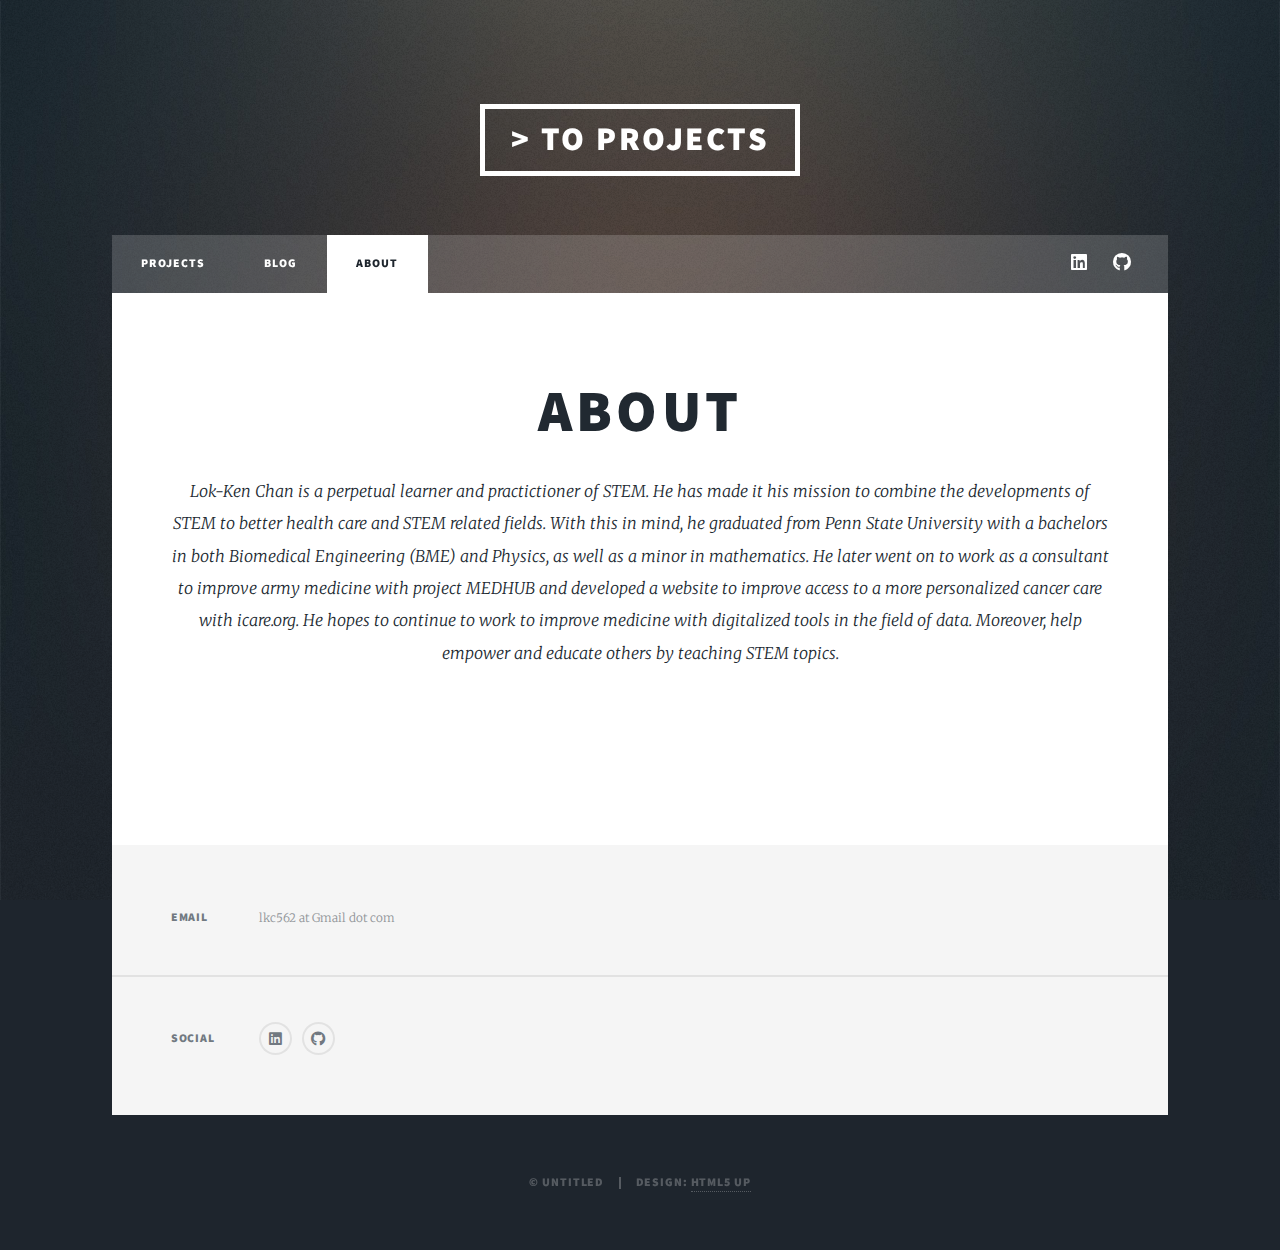
==== about.html @ 2f22c122 "grammar check" ====
<!DOCTYPE HTML>
<!--
	Massively by HTML5 UP
	html5up.net | @ajlkn
	Free for personal and commercial use under the CCA 3.0 license (html5up.net/license)
-->
<html>
	<head>
		<title>About</title>
		<meta charset="utf-8" />
		<meta name="viewport" content="width=device-width, initial-scale=1, user-scalable=no" />
		<link rel="stylesheet" href="assets/css/main.css" />
		<noscript><link rel="stylesheet" href="assets/css/noscript.css" /></noscript>
	</head>
	<body class="is-preload">

		<!-- Wrapper -->
			<div id="wrapper">

				<!-- Header -->
					<header id="header">
						<a href="index.html" class="logo"> > To Projects</a>
					</header>

				<!-- Nav -->
					<nav id="nav">
						<ul class="links">
							<li><a href="index.html">Projects</a></li>
							<li><a href="blog.html">Blog</a></li>
							<li class="active"><a href="about.html">About</a></li>
<!-- 							<li><a href="elements.html">Elements Reference</a></li>
 -->						</ul>
						<ul class="icons">
							<li><a href="https://www.linkedin.com/in/lok-ken-chan/" class="icon brands alt fa-linkedin"><span class="label">LinkedIn</span></a></li>
							<li><a href="https://github.com/lokkenchan" class="icon brands alt fa-github"><span class="label">GitHub</span></a></li>
						</ul>
					</nav>

				<!-- Main -->
					<div id="main">

						<!-- Post -->
							<section class="post">
								<header class="major">
									<h1>About</h1>
									<p>Lok-Ken Chan is a perpetual learner and practictioner of STEM. He has made it his mission to combine the developments of STEM
									to better health care and STEM related fields. With this in mind, he graduated from Penn State University with a bachelors in both Biomedical Engineering (BME) and Physics,
									as well as a minor in mathematics. He later went on to work as a consultant to improve army medicine with project MEDHUB and developed a website to improve 
									access to a more personalized cancer care with icare.org. He hopes to continue to work to improve medicine with digitalized tools in the field of data. 
									Moreover, help empower and educate others by teaching STEM topics.</p>
								</header>
								<div class="image main"><img src="" alt="" /></div>
							</section>
						
					</div>
					
				<!-- Footer -->
					<footer id="footer">
						<!-- <section>
							<form method="post" action="#">
								<div class="fields">
									<div class="field">
										<label for="name">Name</label>
										<input type="text" name="name" id="name" />
									</div>
									<div class="field">
										<label for="email">Email</label>
										<input type="text" name="email" id="email" />
									</div>
									<div class="field">
										<label for="message">Message</label>
										<textarea name="message" id="message" rows="3"></textarea>
									</div>
								</div>
								<ul class="actions">
									<li><input type="submit" value="Send Message" /></li>
								</ul>
							</form>
						</section> -->
						<section class="split contact">
							<section>
								<h3>Email</h3>
								<p>lkc562 at Gmail dot com</p>
							</section>
							<section>
								<h3>Social</h3>
								<ul class="icons alt">
									<li><a href="https://www.linkedin.com/in/lok-ken-chan/" class="icon brands alt fa-linkedin"><span class="label">LinkedIn</span></a></li>
									<li><a href="https://github.com/lokkenchan" class="icon brands alt fa-github"><span class="label">GitHub</span></a></li>
								</ul>
							</section>
						</section>
					</footer>

				<!-- Copyright -->
					<div id="copyright">
						<ul><li>&copy; Untitled</li><li>Design: <a href="https://html5up.net">HTML5 UP</a></li></ul>
					</div>

			</div>

		<!-- Scripts -->
			<script src="assets/js/jquery.min.js"></script>
			<script src="assets/js/jquery.scrollex.min.js"></script>
			<script src="assets/js/jquery.scrolly.min.js"></script>
			<script src="assets/js/browser.min.js"></script>
			<script src="assets/js/breakpoints.min.js"></script>
			<script src="assets/js/util.js"></script>
			<script src="assets/js/main.js"></script>

	</body>
</html>
---- assets/css/main.css ----
@import url(fontawesome-all.min.css);
@import url("https://fonts.googleapis.com/css?family=Merriweather:300,700,300italic,700italic|Source+Sans+Pro:900");

/*
	Massively by HTML5 UP
	html5up.net | @ajlkn
	Free for personal and commercial use under the CCA 3.0 license (html5up.net/license)
*/

html, body, div, span, applet, object,
iframe, h1, h2, h3, h4, h5, h6, p, blockquote,
pre, a, abbr, acronym, address, big, cite,
code, del, dfn, em, img, ins, kbd, q, s, samp,
small, strike, strong, sub, sup, tt, var, b,
u, i, center, dl, dt, dd, ol, ul, li, fieldset,
form, label, legend, table, caption, tbody,
tfoot, thead, tr, th, td, article, aside,
canvas, details, embed, figure, figcaption,
footer, header, hgroup, menu, nav, output, ruby,
section, summary, time, mark, audio, video {
	margin: 0;
	padding: 0;
	border: 0;
	font-size: 100%;
	font: inherit;
	vertical-align: baseline;}

article, aside, details, figcaption, figure,
footer, header, hgroup, menu, nav, section {
	display: block;}

body {
	line-height: 1;
}

ol, ul {
	list-style: none;
}

blockquote, q {
	quotes: none;
}

	blockquote:before, blockquote:after, q:before, q:after {
		content: '';
		content: none;
	}

table {
	border-collapse: collapse;
	border-spacing: 0;
}

body {
	-webkit-text-size-adjust: none;
}

mark {
	background-color: transparent;
	color: inherit;
}

input::-moz-focus-inner {
	border: 0;
	padding: 0;
}

input, select, textarea {
	-moz-appearance: none;
	-webkit-appearance: none;
	-ms-appearance: none;
	appearance: none;
}

/* Basic */

	@-ms-viewport {
		width: device-width;
	}

	body {
		-ms-overflow-style: scrollbar;
	}

	@media screen and (max-width: 480px) {

		html, body {
			min-width: 320px;
		}

	}

	html {
		box-sizing: border-box;
	}

	*, *:before, *:after {
		box-sizing: inherit;
	}

	body {
		background-color: #1e252d;
	}

		body.is-preload *, body.is-preload *:before, body.is-preload *:after {
			-moz-animation: none !important;
			-webkit-animation: none !important;
			-ms-animation: none !important;
			animation: none !important;
			-moz-transition: none !important;
			-webkit-transition: none !important;
			-ms-transition: none !important;
			transition: none !important;
		}

/* Type */

	html {
		font-size: 16pt;
	}

		@media screen and (max-width: 1680px) {

			html {
				font-size: 12pt;
			}

		}

		@media screen and (max-width: 1280px) {

			html {
				font-size: 11pt;
			}

		}

		@media screen and (max-width: 360px) {

			html {
				font-size: 10pt;
			}

		}

	body {
		color: #212931;
	}

	body, input, select, textarea {
		font-family: "Merriweather", Georgia, serif;
		font-weight: 300;
		font-size: 1rem;
		line-height: 2.375;
	}

	a {
		-moz-transition: color 0.2s ease-in-out, background-color 0.2s ease-in-out, border-color 0.2s ease-in-out, box-shadow 0.2s ease-in-out;
		-webkit-transition: color 0.2s ease-in-out, background-color 0.2s ease-in-out, border-color 0.2s ease-in-out, box-shadow 0.2s ease-in-out;
		-ms-transition: color 0.2s ease-in-out, background-color 0.2s ease-in-out, border-color 0.2s ease-in-out, box-shadow 0.2s ease-in-out;
		transition: color 0.2s ease-in-out, background-color 0.2s ease-in-out, border-color 0.2s ease-in-out, box-shadow 0.2s ease-in-out;
		border-bottom: dotted 1px;
		text-decoration: none;
	}

		a:hover {
			border-bottom-color: transparent;
		}

	strong, b {
		font-weight: 600;
	}

	em, i {
		font-style: italic;
	}

	p {
		text-align: justify;
		margin: 0 0 2rem 0;
	}

	h1, h2, h3, h4, h5, h6 {
		font-family: "Source Sans Pro", Helvetica, sans-serif;
		font-weight: 900;
		line-height: 1.5;
		letter-spacing: 0.075em;
		text-transform: uppercase;
		margin: 0 0 1rem 0;
	}

		h1 a, h2 a, h3 a, h4 a, h5 a, h6 a {
			border-bottom: 0;
			color: inherit;
			text-decoration: none;
		}

	h1 {
		font-size: 4rem;
		line-height: 1.1;
		margin: 0 0 2rem 0;
	}

	h2 {
		font-size: 1.75rem;
		line-height: 1.3;
		margin: 0 0 1.5rem 0;
	}

	h3 {
		font-size: 1.25rem;
		margin: 0 0 1.5rem 0;
	}

	h4 {
		font-size: 1rem;
	}

	h5 {
		font-size: 0.9rem;
	}

	h6 {
		font-size: 0.8rem;
	}

	sub {
		font-size: 0.8rem;
		position: relative;
		top: 0.5rem;
	}

	sup {
		font-size: 0.8rem;
		position: relative;
		top: -0.5rem;
	}

	blockquote {
		border-left: solid 4px;
		font-style: italic;
		margin: 0 0 2rem 0;
		padding: 0.5rem 0 0.5rem 2rem;
	}

	code {
		border: solid 2px;
		font-family: "Courier New", monospace;
		font-size: 0.9rem;
		margin: 0 0.25rem;
		padding: 0.25rem 0.65rem;
	}

	pre {
		-webkit-overflow-scrolling: touch;
		font-family: "Courier New", monospace;
		font-size: 0.9rem;
		margin: 0 0 2rem 0;
	}

		pre code {
			display: block;
			line-height: 1.75;
			padding: 1rem 1.5rem;
			overflow-x: auto;
		}

	hr {
		border: 0;
		border-bottom: solid 2px;
		margin: 3rem 0;
	}

		hr.major {
			margin: 5rem 0;
		}

	.align-left {
		text-align: left;
	}

	.align-center {
		text-align: center;
	}

	.align-right {
		text-align: right;
	}

	input, select, textarea {
		color: #212931;
	}

	a {
		color: #212931;
		border-bottom-color: rgba(33, 41, 49, 0.5);
	}

		a:hover {
			border-bottom-color: transparent;
			color: #18bfef !important;
		}

	strong, b {
		color: #212931;
	}

	h1, h2, h3, h4, h5, h6 {
		color: #212931;
	}

	blockquote {
		border-left-color: #eeeeee;
	}

	code {
		background: rgba(220, 220, 220, 0.25);
		border-color: #eeeeee;
	}

	hr {
		border-bottom-color: #eeeeee;
	}

/* Row */

	.row {
		display: flex;
		flex-wrap: wrap;
		box-sizing: border-box;
		align-items: stretch;
	}

		.row > * {
			box-sizing: border-box;
		}

		.row.gtr-uniform > * > :last-child {
			margin-bottom: 0;
		}

		.row.aln-left {
			justify-content: flex-start;
		}

		.row.aln-center {
			justify-content: center;
		}

		.row.aln-right {
			justify-content: flex-end;
		}

		.row.aln-top {
			align-items: flex-start;
		}

		.row.aln-middle {
			align-items: center;
		}

		.row.aln-bottom {
			align-items: flex-end;
		}

		.row > .imp {
			order: -1;
		}

		.row > .col-1 {
			width: 8.33333%;
		}

		.row > .off-1 {
			margin-left: 8.33333%;
		}

		.row > .col-2 {
			width: 16.66667%;
		}

		.row > .off-2 {
			margin-left: 16.66667%;
		}

		.row > .col-3 {
			width: 25%;
		}

		.row > .off-3 {
			margin-left: 25%;
		}

		.row > .col-4 {
			width: 33.33333%;
		}

		.row > .off-4 {
			margin-left: 33.33333%;
		}

		.row > .col-5 {
			width: 41.66667%;
		}

		.row > .off-5 {
			margin-left: 41.66667%;
		}

		.row > .col-6 {
			width: 50%;
		}

		.row > .off-6 {
			margin-left: 50%;
		}

		.row > .col-7 {
			width: 58.33333%;
		}

		.row > .off-7 {
			margin-left: 58.33333%;
		}

		.row > .col-8 {
			width: 66.66667%;
		}

		.row > .off-8 {
			margin-left: 66.66667%;
		}

		.row > .col-9 {
			width: 75%;
		}

		.row > .off-9 {
			margin-left: 75%;
		}

		.row > .col-10 {
			width: 83.33333%;
		}

		.row > .off-10 {
			margin-left: 83.33333%;
		}

		.row > .col-11 {
			width: 91.66667%;
		}

		.row > .off-11 {
			margin-left: 91.66667%;
		}

		.row > .col-12 {
			width: 100%;
		}

		.row > .off-12 {
			margin-left: 100%;
		}

		.row.gtr-0 {
			margin-top: 0;
			margin-left: 0rem;
		}

			.row.gtr-0 > * {
				padding: 0 0 0 0rem;
			}

			.row.gtr-0.gtr-uniform {
				margin-top: 0rem;
			}

				.row.gtr-0.gtr-uniform > * {
					padding-top: 0rem;
				}

		.row.gtr-25 {
			margin-top: 0;
			margin-left: -0.375rem;
		}

			.row.gtr-25 > * {
				padding: 0 0 0 0.375rem;
			}

			.row.gtr-25.gtr-uniform {
				margin-top: -0.375rem;
			}

				.row.gtr-25.gtr-uniform > * {
					padding-top: 0.375rem;
				}

		.row.gtr-50 {
			margin-top: 0;
			margin-left: -0.75rem;
		}

			.row.gtr-50 > * {
				padding: 0 0 0 0.75rem;
			}

			.row.gtr-50.gtr-uniform {
				margin-top: -0.75rem;
			}

				.row.gtr-50.gtr-uniform > * {
					padding-top: 0.75rem;
				}

		.row {
			margin-top: 0;
			margin-left: -1.5rem;
		}

			.row > * {
				padding: 0 0 0 1.5rem;
			}

			.row.gtr-uniform {
				margin-top: -1.5rem;
			}

				.row.gtr-uniform > * {
					padding-top: 1.5rem;
				}

		.row.gtr-150 {
			margin-top: 0;
			margin-left: -2.25rem;
		}

			.row.gtr-150 > * {
				padding: 0 0 0 2.25rem;
			}

			.row.gtr-150.gtr-uniform {
				margin-top: -2.25rem;
			}

				.row.gtr-150.gtr-uniform > * {
					padding-top: 2.25rem;
				}

		.row.gtr-200 {
			margin-top: 0;
			margin-left: -3rem;
		}

			.row.gtr-200 > * {
				padding: 0 0 0 3rem;
			}

			.row.gtr-200.gtr-uniform {
				margin-top: -3rem;
			}

				.row.gtr-200.gtr-uniform > * {
					padding-top: 3rem;
				}

		@media screen and (max-width: 1680px) {

			.row {
				display: flex;
				flex-wrap: wrap;
				box-sizing: border-box;
				align-items: stretch;
			}

				.row > * {
					box-sizing: border-box;
				}

				.row.gtr-uniform > * > :last-child {
					margin-bottom: 0;
				}

				.row.aln-left {
					justify-content: flex-start;
				}

				.row.aln-center {
					justify-content: center;
				}

				.row.aln-right {
					justify-content: flex-end;
				}

				.row.aln-top {
					align-items: flex-start;
				}

				.row.aln-middle {
					align-items: center;
				}

				.row.aln-bottom {
					align-items: flex-end;
				}

				.row > .imp-xlarge {
					order: -1;
				}

				.row > .col-1-xlarge {
					width: 8.33333%;
				}

				.row > .off-1-xlarge {
					margin-left: 8.33333%;
				}

				.row > .col-2-xlarge {
					width: 16.66667%;
				}

				.row > .off-2-xlarge {
					margin-left: 16.66667%;
				}

				.row > .col-3-xlarge {
					width: 25%;
				}

				.row > .off-3-xlarge {
					margin-left: 25%;
				}

				.row > .col-4-xlarge {
					width: 33.33333%;
				}

				.row > .off-4-xlarge {
					margin-left: 33.33333%;
				}

				.row > .col-5-xlarge {
					width: 41.66667%;
				}

				.row > .off-5-xlarge {
					margin-left: 41.66667%;
				}

				.row > .col-6-xlarge {
					width: 50%;
				}

				.row > .off-6-xlarge {
					margin-left: 50%;
				}

				.row > .col-7-xlarge {
					width: 58.33333%;
				}

				.row > .off-7-xlarge {
					margin-left: 58.33333%;
				}

				.row > .col-8-xlarge {
					width: 66.66667%;
				}

				.row > .off-8-xlarge {
					margin-left: 66.66667%;
				}

				.row > .col-9-xlarge {
					width: 75%;
				}

				.row > .off-9-xlarge {
					margin-left: 75%;
				}

				.row > .col-10-xlarge {
					width: 83.33333%;
				}

				.row > .off-10-xlarge {
					margin-left: 83.33333%;
				}

				.row > .col-11-xlarge {
					width: 91.66667%;
				}

				.row > .off-11-xlarge {
					margin-left: 91.66667%;
				}

				.row > .col-12-xlarge {
					width: 100%;
				}

				.row > .off-12-xlarge {
					margin-left: 100%;
				}

				.row.gtr-0 {
					margin-top: 0;
					margin-left: 0rem;
				}

					.row.gtr-0 > * {
						padding: 0 0 0 0rem;
					}

					.row.gtr-0.gtr-uniform {
						margin-top: 0rem;
					}

						.row.gtr-0.gtr-uniform > * {
							padding-top: 0rem;
						}

				.row.gtr-25 {
					margin-top: 0;
					margin-left: -0.375rem;
				}

					.row.gtr-25 > * {
						padding: 0 0 0 0.375rem;
					}

					.row.gtr-25.gtr-uniform {
						margin-top: -0.375rem;
					}

						.row.gtr-25.gtr-uniform > * {
							padding-top: 0.375rem;
						}

				.row.gtr-50 {
					margin-top: 0;
					margin-left: -0.75rem;
				}

					.row.gtr-50 > * {
						padding: 0 0 0 0.75rem;
					}

					.row.gtr-50.gtr-uniform {
						margin-top: -0.75rem;
					}

						.row.gtr-50.gtr-uniform > * {
							padding-top: 0.75rem;
						}

				.row {
					margin-top: 0;
					margin-left: -1.5rem;
				}

					.row > * {
						padding: 0 0 0 1.5rem;
					}

					.row.gtr-uniform {
						margin-top: -1.5rem;
					}

						.row.gtr-uniform > * {
							padding-top: 1.5rem;
						}

				.row.gtr-150 {
					margin-top: 0;
					margin-left: -2.25rem;
				}

					.row.gtr-150 > * {
						padding: 0 0 0 2.25rem;
					}

					.row.gtr-150.gtr-uniform {
						margin-top: -2.25rem;
					}

						.row.gtr-150.gtr-uniform > * {
							padding-top: 2.25rem;
						}

				.row.gtr-200 {
					margin-top: 0;
					margin-left: -3rem;
				}

					.row.gtr-200 > * {
						padding: 0 0 0 3rem;
					}

					.row.gtr-200.gtr-uniform {
						margin-top: -3rem;
					}

						.row.gtr-200.gtr-uniform > * {
							padding-top: 3rem;
						}

		}

		@media screen and (max-width: 1280px) {

			.row {
				display: flex;
				flex-wrap: wrap;
				box-sizing: border-box;
				align-items: stretch;
			}

				.row > * {
					box-sizing: border-box;
				}

				.row.gtr-uniform > * > :last-child {
					margin-bottom: 0;
				}

				.row.aln-left {
					justify-content: flex-start;
				}

				.row.aln-center {
					justify-content: center;
				}

				.row.aln-right {
					justify-content: flex-end;
				}

				.row.aln-top {
					align-items: flex-start;
				}

				.row.aln-middle {
					align-items: center;
				}

				.row.aln-bottom {
					align-items: flex-end;
				}

				.row > .imp-large {
					order: -1;
				}

				.row > .col-1-large {
					width: 8.33333%;
				}

				.row > .off-1-large {
					margin-left: 8.33333%;
				}

				.row > .col-2-large {
					width: 16.66667%;
				}

				.row > .off-2-large {
					margin-left: 16.66667%;
				}

				.row > .col-3-large {
					width: 25%;
				}

				.row > .off-3-large {
					margin-left: 25%;
				}

				.row > .col-4-large {
					width: 33.33333%;
				}

				.row > .off-4-large {
					margin-left: 33.33333%;
				}

				.row > .col-5-large {
					width: 41.66667%;
				}

				.row > .off-5-large {
					margin-left: 41.66667%;
				}

				.row > .col-6-large {
					width: 50%;
				}

				.row > .off-6-large {
					margin-left: 50%;
				}

				.row > .col-7-large {
					width: 58.33333%;
				}

				.row > .off-7-large {
					margin-left: 58.33333%;
				}

				.row > .col-8-large {
					width: 66.66667%;
				}

				.row > .off-8-large {
					margin-left: 66.66667%;
				}

				.row > .col-9-large {
					width: 75%;
				}

				.row > .off-9-large {
					margin-left: 75%;
				}

				.row > .col-10-large {
					width: 83.33333%;
				}

				.row > .off-10-large {
					margin-left: 83.33333%;
				}

				.row > .col-11-large {
					width: 91.66667%;
				}

				.row > .off-11-large {
					margin-left: 91.66667%;
				}

				.row > .col-12-large {
					width: 100%;
				}

				.row > .off-12-large {
					margin-left: 100%;
				}

				.row.gtr-0 {
					margin-top: 0;
					margin-left: 0rem;
				}

					.row.gtr-0 > * {
						padding: 0 0 0 0rem;
					}

					.row.gtr-0.gtr-uniform {
						margin-top: 0rem;
					}

						.row.gtr-0.gtr-uniform > * {
							padding-top: 0rem;
						}

				.row.gtr-25 {
					margin-top: 0;
					margin-left: -0.375rem;
				}

					.row.gtr-25 > * {
						padding: 0 0 0 0.375rem;
					}

					.row.gtr-25.gtr-uniform {
						margin-top: -0.375rem;
					}

						.row.gtr-25.gtr-uniform > * {
							padding-top: 0.375rem;
						}

				.row.gtr-50 {
					margin-top: 0;
					margin-left: -0.75rem;
				}

					.row.gtr-50 > * {
						padding: 0 0 0 0.75rem;
					}

					.row.gtr-50.gtr-uniform {
						margin-top: -0.75rem;
					}

						.row.gtr-50.gtr-uniform > * {
							padding-top: 0.75rem;
						}

				.row {
					margin-top: 0;
					margin-left: -1.5rem;
				}

					.row > * {
						padding: 0 0 0 1.5rem;
					}

					.row.gtr-uniform {
						margin-top: -1.5rem;
					}

						.row.gtr-uniform > * {
							padding-top: 1.5rem;
						}

				.row.gtr-150 {
					margin-top: 0;
					margin-left: -2.25rem;
				}

					.row.gtr-150 > * {
						padding: 0 0 0 2.25rem;
					}

					.row.gtr-150.gtr-uniform {
						margin-top: -2.25rem;
					}

						.row.gtr-150.gtr-uniform > * {
							padding-top: 2.25rem;
						}

				.row.gtr-200 {
					margin-top: 0;
					margin-left: -3rem;
				}

					.row.gtr-200 > * {
						padding: 0 0 0 3rem;
					}

					.row.gtr-200.gtr-uniform {
						margin-top: -3rem;
					}

						.row.gtr-200.gtr-uniform > * {
							padding-top: 3rem;
						}

		}

		@media screen and (max-width: 980px) {

			.row {
				display: flex;
				flex-wrap: wrap;
				box-sizing: border-box;
				align-items: stretch;
			}

				.row > * {
					box-sizing: border-box;
				}

				.row.gtr-uniform > * > :last-child {
					margin-bottom: 0;
				}

				.row.aln-left {
					justify-content: flex-start;
				}

				.row.aln-center {
					justify-content: center;
				}

				.row.aln-right {
					justify-content: flex-end;
				}

				.row.aln-top {
					align-items: flex-start;
				}

				.row.aln-middle {
					align-items: center;
				}

				.row.aln-bottom {
					align-items: flex-end;
				}

				.row > .imp-medium {
					order: -1;
				}

				.row > .col-1-medium {
					width: 8.33333%;
				}

				.row > .off-1-medium {
					margin-left: 8.33333%;
				}

				.row > .col-2-medium {
					width: 16.66667%;
				}

				.row > .off-2-medium {
					margin-left: 16.66667%;
				}

				.row > .col-3-medium {
					width: 25%;
				}

				.row > .off-3-medium {
					margin-left: 25%;
				}

				.row > .col-4-medium {
					width: 33.33333%;
				}

				.row > .off-4-medium {
					margin-left: 33.33333%;
				}

				.row > .col-5-medium {
					width: 41.66667%;
				}

				.row > .off-5-medium {
					margin-left: 41.66667%;
				}

				.row > .col-6-medium {
					width: 50%;
				}

				.row > .off-6-medium {
					margin-left: 50%;
				}

				.row > .col-7-medium {
					width: 58.33333%;
				}

				.row > .off-7-medium {
					margin-left: 58.33333%;
				}

				.row > .col-8-medium {
					width: 66.66667%;
				}

				.row > .off-8-medium {
					margin-left: 66.66667%;
				}

				.row > .col-9-medium {
					width: 75%;
				}

				.row > .off-9-medium {
					margin-left: 75%;
				}

				.row > .col-10-medium {
					width: 83.33333%;
				}

				.row > .off-10-medium {
					margin-left: 83.33333%;
				}

				.row > .col-11-medium {
					width: 91.66667%;
				}

				.row > .off-11-medium {
					margin-left: 91.66667%;
				}

				.row > .col-12-medium {
					width: 100%;
				}

				.row > .off-12-medium {
					margin-left: 100%;
				}

				.row.gtr-0 {
					margin-top: 0;
					margin-left: 0rem;
				}

					.row.gtr-0 > * {
						padding: 0 0 0 0rem;
					}

					.row.gtr-0.gtr-uniform {
						margin-top: 0rem;
					}

						.row.gtr-0.gtr-uniform > * {
							padding-top: 0rem;
						}

				.row.gtr-25 {
					margin-top: 0;
					margin-left: -0.375rem;
				}

					.row.gtr-25 > * {
						padding: 0 0 0 0.375rem;
					}

					.row.gtr-25.gtr-uniform {
						margin-top: -0.375rem;
					}

						.row.gtr-25.gtr-uniform > * {
							padding-top: 0.375rem;
						}

				.row.gtr-50 {
					margin-top: 0;
					margin-left: -0.75rem;
				}

					.row.gtr-50 > * {
						padding: 0 0 0 0.75rem;
					}

					.row.gtr-50.gtr-uniform {
						margin-top: -0.75rem;
					}

						.row.gtr-50.gtr-uniform > * {
							padding-top: 0.75rem;
						}

				.row {
					margin-top: 0;
					margin-left: -1.5rem;
				}

					.row > * {
						padding: 0 0 0 1.5rem;
					}

					.row.gtr-uniform {
						margin-top: -1.5rem;
					}

						.row.gtr-uniform > * {
							padding-top: 1.5rem;
						}

				.row.gtr-150 {
					margin-top: 0;
					margin-left: -2.25rem;
				}

					.row.gtr-150 > * {
						padding: 0 0 0 2.25rem;
					}

					.row.gtr-150.gtr-uniform {
						margin-top: -2.25rem;
					}

						.row.gtr-150.gtr-uniform > * {
							padding-top: 2.25rem;
						}

				.row.gtr-200 {
					margin-top: 0;
					margin-left: -3rem;
				}

					.row.gtr-200 > * {
						padding: 0 0 0 3rem;
					}

					.row.gtr-200.gtr-uniform {
						margin-top: -3rem;
					}

						.row.gtr-200.gtr-uniform > * {
							padding-top: 3rem;
						}

		}

		@media screen and (max-width: 736px) {

			.row {
				display: flex;
				flex-wrap: wrap;
				box-sizing: border-box;
				align-items: stretch;
			}

				.row > * {
					box-sizing: border-box;
				}

				.row.gtr-uniform > * > :last-child {
					margin-bottom: 0;
				}

				.row.aln-left {
					justify-content: flex-start;
				}

				.row.aln-center {
					justify-content: center;
				}

				.row.aln-right {
					justify-content: flex-end;
				}

				.row.aln-top {
					align-items: flex-start;
				}

				.row.aln-middle {
					align-items: center;
				}

				.row.aln-bottom {
					align-items: flex-end;
				}

				.row > .imp-small {
					order: -1;
				}

				.row > .col-1-small {
					width: 8.33333%;
				}

				.row > .off-1-small {
					margin-left: 8.33333%;
				}

				.row > .col-2-small {
					width: 16.66667%;
				}

				.row > .off-2-small {
					margin-left: 16.66667%;
				}

				.row > .col-3-small {
					width: 25%;
				}

				.row > .off-3-small {
					margin-left: 25%;
				}

				.row > .col-4-small {
					width: 33.33333%;
				}

				.row > .off-4-small {
					margin-left: 33.33333%;
				}

				.row > .col-5-small {
					width: 41.66667%;
				}

				.row > .off-5-small {
					margin-left: 41.66667%;
				}

				.row > .col-6-small {
					width: 50%;
				}

				.row > .off-6-small {
					margin-left: 50%;
				}

				.row > .col-7-small {
					width: 58.33333%;
				}

				.row > .off-7-small {
					margin-left: 58.33333%;
				}

				.row > .col-8-small {
					width: 66.66667%;
				}

				.row > .off-8-small {
					margin-left: 66.66667%;
				}

				.row > .col-9-small {
					width: 75%;
				}

				.row > .off-9-small {
					margin-left: 75%;
				}

				.row > .col-10-small {
					width: 83.33333%;
				}

				.row > .off-10-small {
					margin-left: 83.33333%;
				}

				.row > .col-11-small {
					width: 91.66667%;
				}

				.row > .off-11-small {
					margin-left: 91.66667%;
				}

				.row > .col-12-small {
					width: 100%;
				}

				.row > .off-12-small {
					margin-left: 100%;
				}

				.row.gtr-0 {
					margin-top: 0;
					margin-left: 0rem;
				}

					.row.gtr-0 > * {
						padding: 0 0 0 0rem;
					}

					.row.gtr-0.gtr-uniform {
						margin-top: 0rem;
					}

						.row.gtr-0.gtr-uniform > * {
							padding-top: 0rem;
						}

				.row.gtr-25 {
					margin-top: 0;
					margin-left: -0.375rem;
				}

					.row.gtr-25 > * {
						padding: 0 0 0 0.375rem;
					}

					.row.gtr-25.gtr-uniform {
						margin-top: -0.375rem;
					}

						.row.gtr-25.gtr-uniform > * {
							padding-top: 0.375rem;
						}

				.row.gtr-50 {
					margin-top: 0;
					margin-left: -0.75rem;
				}

					.row.gtr-50 > * {
						padding: 0 0 0 0.75rem;
					}

					.row.gtr-50.gtr-uniform {
						margin-top: -0.75rem;
					}

						.row.gtr-50.gtr-uniform > * {
							padding-top: 0.75rem;
						}

				.row {
					margin-top: 0;
					margin-left: -1.5rem;
				}

					.row > * {
						padding: 0 0 0 1.5rem;
					}

					.row.gtr-uniform {
						margin-top: -1.5rem;
					}

						.row.gtr-uniform > * {
							padding-top: 1.5rem;
						}

				.row.gtr-150 {
					margin-top: 0;
					margin-left: -2.25rem;
				}

					.row.gtr-150 > * {
						padding: 0 0 0 2.25rem;
					}

					.row.gtr-150.gtr-uniform {
						margin-top: -2.25rem;
					}

						.row.gtr-150.gtr-uniform > * {
							padding-top: 2.25rem;
						}

				.row.gtr-200 {
					margin-top: 0;
					margin-left: -3rem;
				}

					.row.gtr-200 > * {
						padding: 0 0 0 3rem;
					}

					.row.gtr-200.gtr-uniform {
						margin-top: -3rem;
					}

						.row.gtr-200.gtr-uniform > * {
							padding-top: 3rem;
						}

		}

		@media screen and (max-width: 480px) {

			.row {
				display: flex;
				flex-wrap: wrap;
				box-sizing: border-box;
				align-items: stretch;
			}

				.row > * {
					box-sizing: border-box;
				}

				.row.gtr-uniform > * > :last-child {
					margin-bottom: 0;
				}

				.row.aln-left {
					justify-content: flex-start;
				}

				.row.aln-center {
					justify-content: center;
				}

				.row.aln-right {
					justify-content: flex-end;
				}

				.row.aln-top {
					align-items: flex-start;
				}

				.row.aln-middle {
					align-items: center;
				}

				.row.aln-bottom {
					align-items: flex-end;
				}

				.row > .imp-xsmall {
					order: -1;
				}

				.row > .col-1-xsmall {
					width: 8.33333%;
				}

				.row > .off-1-xsmall {
					margin-left: 8.33333%;
				}

				.row > .col-2-xsmall {
					width: 16.66667%;
				}

				.row > .off-2-xsmall {
					margin-left: 16.66667%;
				}

				.row > .col-3-xsmall {
					width: 25%;
				}

				.row > .off-3-xsmall {
					margin-left: 25%;
				}

				.row > .col-4-xsmall {
					width: 33.33333%;
				}

				.row > .off-4-xsmall {
					margin-left: 33.33333%;
				}

				.row > .col-5-xsmall {
					width: 41.66667%;
				}

				.row > .off-5-xsmall {
					margin-left: 41.66667%;
				}

				.row > .col-6-xsmall {
					width: 50%;
				}

				.row > .off-6-xsmall {
					margin-left: 50%;
				}

				.row > .col-7-xsmall {
					width: 58.33333%;
				}

				.row > .off-7-xsmall {
					margin-left: 58.33333%;
				}

				.row > .col-8-xsmall {
					width: 66.66667%;
				}

				.row > .off-8-xsmall {
					margin-left: 66.66667%;
				}

				.row > .col-9-xsmall {
					width: 75%;
				}

				.row > .off-9-xsmall {
					margin-left: 75%;
				}

				.row > .col-10-xsmall {
					width: 83.33333%;
				}

				.row > .off-10-xsmall {
					margin-left: 83.33333%;
				}

				.row > .col-11-xsmall {
					width: 91.66667%;
				}

				.row > .off-11-xsmall {
					margin-left: 91.66667%;
				}

				.row > .col-12-xsmall {
					width: 100%;
				}

				.row > .off-12-xsmall {
					margin-left: 100%;
				}

				.row.gtr-0 {
					margin-top: 0;
					margin-left: 0rem;
				}

					.row.gtr-0 > * {
						padding: 0 0 0 0rem;
					}

					.row.gtr-0.gtr-uniform {
						margin-top: 0rem;
					}

						.row.gtr-0.gtr-uniform > * {
							padding-top: 0rem;
						}

				.row.gtr-25 {
					margin-top: 0;
					margin-left: -0.375rem;
				}

					.row.gtr-25 > * {
						padding: 0 0 0 0.375rem;
					}

					.row.gtr-25.gtr-uniform {
						margin-top: -0.375rem;
					}

						.row.gtr-25.gtr-uniform > * {
							padding-top: 0.375rem;
						}

				.row.gtr-50 {
					margin-top: 0;
					margin-left: -0.75rem;
				}

					.row.gtr-50 > * {
						padding: 0 0 0 0.75rem;
					}

					.row.gtr-50.gtr-uniform {
						margin-top: -0.75rem;
					}

						.row.gtr-50.gtr-uniform > * {
							padding-top: 0.75rem;
						}

				.row {
					margin-top: 0;
					margin-left: -1.5rem;
				}

					.row > * {
						padding: 0 0 0 1.5rem;
					}

					.row.gtr-uniform {
						margin-top: -1.5rem;
					}

						.row.gtr-uniform > * {
							padding-top: 1.5rem;
						}

				.row.gtr-150 {
					margin-top: 0;
					margin-left: -2.25rem;
				}

					.row.gtr-150 > * {
						padding: 0 0 0 2.25rem;
					}

					.row.gtr-150.gtr-uniform {
						margin-top: -2.25rem;
					}

						.row.gtr-150.gtr-uniform > * {
							padding-top: 2.25rem;
						}

				.row.gtr-200 {
					margin-top: 0;
					margin-left: -3rem;
				}

					.row.gtr-200 > * {
						padding: 0 0 0 3rem;
					}

					.row.gtr-200.gtr-uniform {
						margin-top: -3rem;
					}

						.row.gtr-200.gtr-uniform > * {
							padding-top: 3rem;
						}

		}

		@media screen and (max-width: 360px) {

			.row {
				display: flex;
				flex-wrap: wrap;
				box-sizing: border-box;
				align-items: stretch;
			}

				.row > * {
					box-sizing: border-box;
				}

				.row.gtr-uniform > * > :last-child {
					margin-bottom: 0;
				}

				.row.aln-left {
					justify-content: flex-start;
				}

				.row.aln-center {
					justify-content: center;
				}

				.row.aln-right {
					justify-content: flex-end;
				}

				.row.aln-top {
					align-items: flex-start;
				}

				.row.aln-middle {
					align-items: center;
				}

				.row.aln-bottom {
					align-items: flex-end;
				}

				.row > .imp-xxsmall {
					order: -1;
				}

				.row > .col-1-xxsmall {
					width: 8.33333%;
				}

				.row > .off-1-xxsmall {
					margin-left: 8.33333%;
				}

				.row > .col-2-xxsmall {
					width: 16.66667%;
				}

				.row > .off-2-xxsmall {
					margin-left: 16.66667%;
				}

				.row > .col-3-xxsmall {
					width: 25%;
				}

				.row > .off-3-xxsmall {
					margin-left: 25%;
				}

				.row > .col-4-xxsmall {
					width: 33.33333%;
				}

				.row > .off-4-xxsmall {
					margin-left: 33.33333%;
				}

				.row > .col-5-xxsmall {
					width: 41.66667%;
				}

				.row > .off-5-xxsmall {
					margin-left: 41.66667%;
				}

				.row > .col-6-xxsmall {
					width: 50%;
				}

				.row > .off-6-xxsmall {
					margin-left: 50%;
				}

				.row > .col-7-xxsmall {
					width: 58.33333%;
				}

				.row > .off-7-xxsmall {
					margin-left: 58.33333%;
				}

				.row > .col-8-xxsmall {
					width: 66.66667%;
				}

				.row > .off-8-xxsmall {
					margin-left: 66.66667%;
				}

				.row > .col-9-xxsmall {
					width: 75%;
				}

				.row > .off-9-xxsmall {
					margin-left: 75%;
				}

				.row > .col-10-xxsmall {
					width: 83.33333%;
				}

				.row > .off-10-xxsmall {
					margin-left: 83.33333%;
				}

				.row > .col-11-xxsmall {
					width: 91.66667%;
				}

				.row > .off-11-xxsmall {
					margin-left: 91.66667%;
				}

				.row > .col-12-xxsmall {
					width: 100%;
				}

				.row > .off-12-xxsmall {
					margin-left: 100%;
				}

				.row.gtr-0 {
					margin-top: 0;
					margin-left: 0rem;
				}

					.row.gtr-0 > * {
						padding: 0 0 0 0rem;
					}

					.row.gtr-0.gtr-uniform {
						margin-top: 0rem;
					}

						.row.gtr-0.gtr-uniform > * {
							padding-top: 0rem;
						}

				.row.gtr-25 {
					margin-top: 0;
					margin-left: -0.375rem;
				}

					.row.gtr-25 > * {
						padding: 0 0 0 0.375rem;
					}

					.row.gtr-25.gtr-uniform {
						margin-top: -0.375rem;
					}

						.row.gtr-25.gtr-uniform > * {
							padding-top: 0.375rem;
						}

				.row.gtr-50 {
					margin-top: 0;
					margin-left: -0.75rem;
				}

					.row.gtr-50 > * {
						padding: 0 0 0 0.75rem;
					}

					.row.gtr-50.gtr-uniform {
						margin-top: -0.75rem;
					}

						.row.gtr-50.gtr-uniform > * {
							padding-top: 0.75rem;
						}

				.row {
					margin-top: 0;
					margin-left: -1.5rem;
				}

					.row > * {
						padding: 0 0 0 1.5rem;
					}

					.row.gtr-uniform {
						margin-top: -1.5rem;
					}

						.row.gtr-uniform > * {
							padding-top: 1.5rem;
						}

				.row.gtr-150 {
					margin-top: 0;
					margin-left: -2.25rem;
				}

					.row.gtr-150 > * {
						padding: 0 0 0 2.25rem;
					}

					.row.gtr-150.gtr-uniform {
						margin-top: -2.25rem;
					}

						.row.gtr-150.gtr-uniform > * {
							padding-top: 2.25rem;
						}

				.row.gtr-200 {
					margin-top: 0;
					margin-left: -3rem;
				}

					.row.gtr-200 > * {
						padding: 0 0 0 3rem;
					}

					.row.gtr-200.gtr-uniform {
						margin-top: -3rem;
					}

						.row.gtr-200.gtr-uniform > * {
							padding-top: 3rem;
						}

		}

/* Box */

	.box {
		border: solid 2px;
		margin-bottom: 2rem;
		padding: 1.5rem;
	}

		.box > :last-child,
		.box > :last-child > :last-child,
		.box > :last-child > :last-child > :last-child {
			margin-bottom: 0;
		}

		.box.alt {
			border: 0;
			border-radius: 0;
			padding: 0;
		}

	.box {
		border-color: #eeeeee;
	}

/* Button */

	input[type="submit"],
	input[type="reset"],
	input[type="button"],
	button,
	.button {
		-moz-appearance: none;
		-webkit-appearance: none;
		-ms-appearance: none;
		appearance: none;
		-moz-transition: background-color 0.2s ease-in-out, box-shadow 0.2s ease-in-out, color 0.2s ease-in-out;
		-webkit-transition: background-color 0.2s ease-in-out, box-shadow 0.2s ease-in-out, color 0.2s ease-in-out;
		-ms-transition: background-color 0.2s ease-in-out, box-shadow 0.2s ease-in-out, color 0.2s ease-in-out;
		transition: background-color 0.2s ease-in-out, box-shadow 0.2s ease-in-out, color 0.2s ease-in-out;
		border: 0;
		border-radius: 0;
		cursor: pointer;
		display: inline-block;
		font-family: "Source Sans Pro", Helvetica, sans-serif;
		font-size: 0.8rem;
		font-weight: 900;
		letter-spacing: 0.075em;
		height: 3rem;
		line-height: 3rem;
		padding: 0 2rem;
		text-align: center;
		text-decoration: none;
		text-transform: uppercase;
		white-space: nowrap;
	}

		input[type="submit"].icon:before,
		input[type="reset"].icon:before,
		input[type="button"].icon:before,
		button.icon:before,
		.button.icon:before {
			margin-right: 0.5rem;
		}

		input[type="submit"].icon.solo,
		input[type="reset"].icon.solo,
		input[type="button"].icon.solo,
		button.icon.solo,
		.button.icon.solo {
			position: relative;
			width: 4rem;
			height: 4rem;
			line-height: 4rem;
			border-radius: 4rem;
			text-indent: 4rem;
			overflow: hidden;
			padding: 0;
			white-space: nowrap;
		}

			input[type="submit"].icon.solo:before,
			input[type="reset"].icon.solo:before,
			input[type="button"].icon.solo:before,
			button.icon.solo:before,
			.button.icon.solo:before {
				position: absolute;
				display: block;
				top: 0;
				left: 0;
				width: inherit;
				height: inherit;
				line-height: inherit;
				font-size: 1.25rem;
				margin-right: 0;
				text-align: center;
				text-indent: 0;
			}

		input[type="submit"].fit,
		input[type="reset"].fit,
		input[type="button"].fit,
		button.fit,
		.button.fit {
			width: 100%;
		}

		input[type="submit"].small,
		input[type="reset"].small,
		input[type="button"].small,
		button.small,
		.button.small {
			font-size: 0.7rem;
			height: 2.5rem;
			line-height: 2.5rem;
			padding: 0 1.5rem;
		}

		input[type="submit"].large,
		input[type="reset"].large,
		input[type="button"].large,
		button.large,
		.button.large {
			font-size: 0.9rem;
			height: 3.5rem;
			line-height: 3.5rem;
			padding: 0 2.75rem;
		}

		@media screen and (max-width: 980px) {

			input[type="submit"],
			input[type="reset"],
			input[type="button"],
			button,
			.button {
				font-size: 0.9rem;
				height: 3.25rem;
				line-height: 3.25rem;
			}

				input[type="submit"].large,
				input[type="reset"].large,
				input[type="button"].large,
				button.large,
				.button.large {
					font-size: 1rem;
					height: 3.75rem;
					line-height: 3.75rem;
				}

		}

		input[type="submit"].disabled, input[type="submit"]:disabled,
		input[type="reset"].disabled,
		input[type="reset"]:disabled,
		input[type="button"].disabled,
		input[type="button"]:disabled,
		button.disabled,
		button:disabled,
		.button.disabled,
		.button:disabled {
			pointer-events: none;
			opacity: 0.25;
		}

	input[type="submit"],
	input[type="reset"],
	input[type="button"],
	button,
	.button {
		background-color: transparent;
		box-shadow: inset 0 0 0 2px #212931;
		color: #212931 !important;
	}

		input[type="submit"]:hover,
		input[type="reset"]:hover,
		input[type="button"]:hover,
		button:hover,
		.button:hover {
			box-shadow: inset 0 0 0 2px #18bfef;
			color: #18bfef !important;
		}

		input[type="submit"].primary,
		input[type="reset"].primary,
		input[type="button"].primary,
		button.primary,
		.button.primary {
			background-color: #212931;
			box-shadow: none;
			color: #ffffff !important;
		}

			input[type="submit"].primary:hover,
			input[type="reset"].primary:hover,
			input[type="button"].primary:hover,
			button.primary:hover,
			.button.primary:hover {
				background-color: #18bfef;
			}

/* Form */

	form {
		margin: 0 0 2rem 0;
	}

		form > :last-child {
			margin-bottom: 0;
		}

		form > .fields {
			display: -moz-flex;
			display: -webkit-flex;
			display: -ms-flex;
			display: flex;
			-moz-flex-wrap: wrap;
			-webkit-flex-wrap: wrap;
			-ms-flex-wrap: wrap;
			flex-wrap: wrap;
			width: calc(100% + 3rem);
			margin: -1.5rem 0 2rem -1.5rem;
		}

			form > .fields > .field {
				-moz-flex-grow: 0;
				-webkit-flex-grow: 0;
				-ms-flex-grow: 0;
				flex-grow: 0;
				-moz-flex-shrink: 0;
				-webkit-flex-shrink: 0;
				-ms-flex-shrink: 0;
				flex-shrink: 0;
				padding: 1.5rem 0 0 1.5rem;
				width: calc(100% - 1.5rem);
			}

				form > .fields > .field.half {
					width: calc(50% - 0.75rem);
				}

				form > .fields > .field.third {
					width: calc(100%/3 - 0.5rem);
				}

				form > .fields > .field.quarter {
					width: calc(25% - 0.375rem);
				}

		@media screen and (max-width: 480px) {

			form > .fields {
				width: calc(100% + 3rem);
				margin: -1.5rem 0 2rem -1.5rem;
			}

				form > .fields > .field {
					padding: 1.5rem 0 0 1.5rem;
					width: calc(100% - 1.5rem);
				}

					form > .fields > .field.half {
						width: calc(100% - 1.5rem);
					}

					form > .fields > .field.third {
						width: calc(100% - 1.5rem);
					}

					form > .fields > .field.quarter {
						width: calc(100% - 1.5rem);
					}

		}

	label {
		display: block;
		font-family: "Source Sans Pro", Helvetica, sans-serif;
		font-weight: 900;
		line-height: 1.5;
		letter-spacing: 0.075em;
		font-size: 0.8rem;
		text-transform: uppercase;
		margin: 0 0 0.75rem 0;
	}

		@media screen and (max-width: 980px) {

			label {
				font-size: 0.9rem;
			}

		}

	input[type="text"],
	input[type="password"],
	input[type="email"],
	select,
	textarea {
		-moz-appearance: none;
		-webkit-appearance: none;
		-ms-appearance: none;
		appearance: none;
		background: transparent;
		border-radius: 0;
		border: solid 2px;
		color: inherit;
		display: block;
		outline: 0;
		padding: 0 1rem;
		text-decoration: none;
		width: 100%;
	}

		input[type="text"]:invalid,
		input[type="password"]:invalid,
		input[type="email"]:invalid,
		select:invalid,
		textarea:invalid {
			box-shadow: none;
		}

	select {
		background-size: 1.25rem;
		background-repeat: no-repeat;
		background-position: calc(100% - 1rem) center;
		height: 3rem;
		padding-right: 3rem;
		text-overflow: ellipsis;
	}

		select:focus::-ms-value {
			background-color: transparent;
		}

		select::-ms-expand {
			display: none;
		}

	input[type="text"],
	input[type="password"],
	input[type="email"],
	select {
		height: 3rem;
	}

	textarea {
		padding: 0.75rem 1rem;
	}

	input[type="checkbox"],
	input[type="radio"] {
		-moz-appearance: none;
		-webkit-appearance: none;
		-ms-appearance: none;
		appearance: none;
		display: block;
		float: left;
		margin-right: -2rem;
		opacity: 0;
		width: 1rem;
		z-index: -1;
	}

		input[type="checkbox"] + label,
		input[type="radio"] + label {
			text-decoration: none;
			cursor: pointer;
			display: inline-block;
			font-size: 1rem;
			letter-spacing: 0;
			font-family: "Merriweather", Georgia, serif;
			text-transform: none;
			font-weight: 300;
			padding-left: 2.8rem;
			padding-right: 1rem;
			position: relative;
		}

			input[type="checkbox"] + label:before,
			input[type="radio"] + label:before {
				-moz-osx-font-smoothing: grayscale;
				-webkit-font-smoothing: antialiased;
				display: inline-block;
				font-style: normal;
				font-variant: normal;
				text-rendering: auto;
				line-height: 1;
				text-transform: none !important;
				font-family: 'Font Awesome 5 Free';
				font-weight: 900;
			}

			input[type="checkbox"] + label:before,
			input[type="radio"] + label:before {
				border-radius: 0;
				border: solid 2px;
				content: '';
				display: inline-block;
				font-size: 0.8rem;
				height: 1.8rem;
				left: 0;
				line-height: 1.65rem;
				position: absolute;
				text-align: center;
				top: -0.125rem;
				width: 1.8rem;
			}

		input[type="checkbox"]:checked + label:before,
		input[type="radio"]:checked + label:before {
			content: '\f00c';
		}

	input[type="checkbox"] + label:before {
		border-radius: 0;
	}

	input[type="radio"] + label:before {
		border-radius: 100%;
	}

	::-webkit-input-placeholder {
		opacity: 1.0;
	}

	:-moz-placeholder {
		opacity: 1.0;
	}

	::-moz-placeholder {
		opacity: 1.0;
	}

	:-ms-input-placeholder {
		opacity: 1.0;
	}

	label {
		color: #212931;
	}

	input[type="text"],
	input[type="password"],
	input[type="email"],
	select,
	textarea {
		border-color: #eeeeee;
	}

		input[type="text"]:focus,
		input[type="password"]:focus,
		input[type="email"]:focus,
		select:focus,
		textarea:focus {
			border-color: #18bfef;
		}

	select {
		background-image: url("data:image/svg+xml;charset=utf8,%3Csvg xmlns='http://www.w3.org/2000/svg' width='40' height='40' preserveAspectRatio='none' viewBox='0 0 40 40'%3E%3Cpath d='M9.4,12.3l10.4,10.4l10.4-10.4c0.2-0.2,0.5-0.4,0.9-0.4c0.3,0,0.6,0.1,0.9,0.4l3.3,3.3c0.2,0.2,0.4,0.5,0.4,0.9 c0,0.4-0.1,0.6-0.4,0.9L20.7,31.9c-0.2,0.2-0.5,0.4-0.9,0.4c-0.3,0-0.6-0.1-0.9-0.4L4.3,17.3c-0.2-0.2-0.4-0.5-0.4-0.9 c0-0.4,0.1-0.6,0.4-0.9l3.3-3.3c0.2-0.2,0.5-0.4,0.9-0.4S9.1,12.1,9.4,12.3z' fill='%23eeeeee' /%3E%3C/svg%3E");
	}

		select option {
			background-color: #ffffff;
			color: #212931;
		}

	.select-wrapper:before {
		color: #eeeeee;
	}

	input[type="checkbox"] + label,
	input[type="radio"] + label {
		color: #212931;
	}

		input[type="checkbox"] + label:before,
		input[type="radio"] + label:before {
			border-color: #eeeeee;
		}

	input[type="checkbox"]:checked + label:before,
	input[type="radio"]:checked + label:before {
		background-color: #212931;
		border-color: #212931;
		color: #ffffff;
	}

	input[type="checkbox"]:focus + label:before,
	input[type="radio"]:focus + label:before {
		border-color: #18bfef;
	}

	::-webkit-input-placeholder {
		color: #909498 !important;
	}

	:-moz-placeholder {
		color: #909498 !important;
	}

	::-moz-placeholder {
		color: #909498 !important;
	}

	:-ms-input-placeholder {
		color: #909498 !important;
	}

	.formerize-placeholder {
		color: #909498 !important;
	}

/* Icon */

	.icon {
		text-decoration: none;
		border-bottom: none;
		position: relative;
	}

		.icon:before {
			-moz-osx-font-smoothing: grayscale;
			-webkit-font-smoothing: antialiased;
			display: inline-block;
			font-style: normal;
			font-variant: normal;
			text-rendering: auto;
			line-height: 1;
			text-transform: none !important;
			font-family: 'Font Awesome 5 Free';
			font-weight: 400;
		}

		.icon > .label {
			display: none;
		}

		.icon:before {
			line-height: inherit;
		}

		.icon.solid:before {
			font-weight: 900;
		}

		.icon.brands:before {
			font-family: 'Font Awesome 5 Brands';
		}

/* Image */

	.image {
		border: 0;
		display: inline-block;
		position: relative;
	}

		.image img {
			display: block;
		}

		.image.left, .image.right {
			max-width: 40%;
		}

			.image.left img, .image.right img {
				width: 100%;
			}

		.image.left {
			float: left;
			margin: 0 2rem 2rem 0;
			top: 0.75rem;
		}

		.image.right {
			float: right;
			margin: 0 0 2rem 2rem;
			top: 0.75rem;
		}

		.image.fit {
			display: block;
			margin: 2.5rem 0;
			width: 100%;
		}

			.image.fit:first-child {
				margin-top: 0;
			}

			.image.fit img {
				width: 100%;
			}

		.image.main {
			display: block;
			margin: 4rem 0;
			width: 100%;
		}

			.image.main:first-child {
				margin-top: 0;
			}

			.image.main img {
				width: 100%;
			}

		@media screen and (max-width: 736px) {

			.image.fit {
				margin: 2rem 0;
			}

			.image.main {
				margin: 2rem 0;
			}

		}

	a.image {
		overflow: hidden;
	}

		a.image img {
			-moz-transition: -moz-transform 0.2s ease-out;
			-webkit-transition: -webkit-transform 0.2s ease-out;
			-ms-transition: -ms-transform 0.2s ease-out;
			transition: transform 0.2s ease-out;
		}

		a.image:hover img {
			-moz-transform: scale(1.05);
			-webkit-transform: scale(1.05);
			-ms-transform: scale(1.05);
			transform: scale(1.05);
		}

/* Actions */

	ul.actions {
		display: -moz-flex;
		display: -webkit-flex;
		display: -ms-flex;
		display: flex;
		cursor: default;
		list-style: none;
		margin-left: -1rem;
		padding-left: 0;
	}

		ul.actions li {
			padding: 0 0 0 1rem;
			vertical-align: middle;
		}

		ul.actions.special {
			-moz-justify-content: center;
			-webkit-justify-content: center;
			-ms-justify-content: center;
			justify-content: center;
			width: 100%;
			margin-left: 0;
		}

			ul.actions.special li:first-child {
				padding-left: 0;
			}

		ul.actions.stacked {
			-moz-flex-direction: column;
			-webkit-flex-direction: column;
			-ms-flex-direction: column;
			flex-direction: column;
			margin-left: 0;
		}

			ul.actions.stacked li {
				padding: 1.3rem 0 0 0;
			}

				ul.actions.stacked li:first-child {
					padding-top: 0;
				}

		ul.actions.fit {
			width: calc(100% + 1rem);
		}

			ul.actions.fit li {
				-moz-flex-grow: 1;
				-webkit-flex-grow: 1;
				-ms-flex-grow: 1;
				flex-grow: 1;
				-moz-flex-shrink: 1;
				-webkit-flex-shrink: 1;
				-ms-flex-shrink: 1;
				flex-shrink: 1;
				width: 100%;
			}

				ul.actions.fit li > * {
					width: 100%;
				}

			ul.actions.fit.stacked {
				width: 100%;
			}

		@media screen and (max-width: 480px) {

			ul.actions:not(.fixed) {
				-moz-flex-direction: column;
				-webkit-flex-direction: column;
				-ms-flex-direction: column;
				flex-direction: column;
				margin-left: 0;
				width: 100% !important;
			}

				ul.actions:not(.fixed) li {
					-moz-flex-grow: 1;
					-webkit-flex-grow: 1;
					-ms-flex-grow: 1;
					flex-grow: 1;
					-moz-flex-shrink: 1;
					-webkit-flex-shrink: 1;
					-ms-flex-shrink: 1;
					flex-shrink: 1;
					padding: 1rem 0 0 0;
					text-align: center;
					width: 100%;
				}

					ul.actions:not(.fixed) li > * {
						width: 100%;
					}

					ul.actions:not(.fixed) li:first-child {
						padding-top: 0;
					}

					ul.actions:not(.fixed) li input[type="submit"],
					ul.actions:not(.fixed) li input[type="reset"],
					ul.actions:not(.fixed) li input[type="button"],
					ul.actions:not(.fixed) li button,
					ul.actions:not(.fixed) li .button {
						width: 100%;
					}

						ul.actions:not(.fixed) li input[type="submit"].icon:before,
						ul.actions:not(.fixed) li input[type="reset"].icon:before,
						ul.actions:not(.fixed) li input[type="button"].icon:before,
						ul.actions:not(.fixed) li button.icon:before,
						ul.actions:not(.fixed) li .button.icon:before {
							margin-left: -0.5rem;
						}

		}

/* Icons */

	ul.icons {
		cursor: default;
		list-style: none;
		padding-left: 0;
	}

		ul.icons li {
			display: inline-block;
			padding: 0 0.5rem 0 0;
			vertical-align: middle;
		}

			ul.icons li:last-child {
				padding-right: 0;
			}

			ul.icons li .icon:before {
				width: 2.25rem;
				height: 2.25rem;
				line-height: 2.25rem;
				display: inline-block;
				text-align: center;
				border-radius: 100%;
				font-size: 1.25rem;
			}

		ul.icons.alt li .icon:before {
			-moz-transition: color 0.2s ease-in-out, background-color 0.2s ease-in-out, border-color 0.2s ease-in-out, box-shadow 0.2s ease-in-out;
			-webkit-transition: color 0.2s ease-in-out, background-color 0.2s ease-in-out, border-color 0.2s ease-in-out, box-shadow 0.2s ease-in-out;
			-ms-transition: color 0.2s ease-in-out, background-color 0.2s ease-in-out, border-color 0.2s ease-in-out, box-shadow 0.2s ease-in-out;
			transition: color 0.2s ease-in-out, background-color 0.2s ease-in-out, border-color 0.2s ease-in-out, box-shadow 0.2s ease-in-out;
			font-size: 1rem;
		}

/* List */

	ol {
		list-style: decimal;
		margin: 0 0 2rem 0;
		padding-left: 1.25rem;
	}

		ol li {
			padding-left: 0.25rem;
		}

	ul {
		list-style: disc;
		margin: 0 0 2rem 0;
		padding-left: 1rem;
	}

		ul li {
			padding-left: 0.5rem;
		}

		ul.divided {
			list-style: none;
			padding-left: 0;
		}

			ul.divided li {
				border-top: solid 1px;
				padding: 0.5rem 0;
			}

				ul.divided li:first-child {
					border-top: 0;
					padding-top: 0;
				}

	dl {
		margin: 0 0 2rem 0;
	}

		dl dt {
			display: block;
			font-weight: 600;
			margin: 0 0 1rem 0;
		}

		dl dd {
			margin-left: 2rem;
		}

	ul.divided li {
		border-top-color: #eeeeee;
	}

	ul.icons li a.icon:hover:before {
		color: #18bfef;
	}

	ul.icons.alt li .icon:before {
		box-shadow: inset 0 0 0 2px #eeeeee;
	}

	ul.icons.alt li a.icon:hover:before {
		box-shadow: inset 0 0 0 2px #18bfef;
	}

/* Section/Article */

	section.special, article.special {
		text-align: center;
	}

	header {
		cursor: default;
	}

		header > .date {
			display: block;
			font-size: 0.8rem;
			height: 1;
			margin: 0 0 1rem 0;
			position: relative;
		}

		header > p {
			font-style: italic;
		}

		header > h1 + p {
			font-size: 1.1rem;
			margin-top: -0.5rem;
			line-height: 2;
		}

		header > h2 + p {
			font-size: 1rem;
			margin-top: -0.75rem;
		}

		header > h3 + p {
			font-size: 0.9rem;
			margin-top: -0.75rem;
		}

		header > h4 + p {
			font-size: 0.8rem;
			margin-top: -0.75rem;
		}

		header.major {
			margin: 0 0 4rem 0;
			text-align: center;
		}

			header.major > :last-child {
				margin-bottom: 0;
			}

			header.major > p {
				margin-top: 0;
				text-align: center;
			}

			header.major > .date {
				font-size: 1rem;
				margin: 0 0 4rem 0;
			}

				header.major > .date:before, header.major > .date:after {
					content: '';
					display: block;
					position: absolute;
					top: 50%;
					width: calc(50% - 6rem);
					border-top: solid 2px;
				}

				header.major > .date:before {
					left: 0;
				}

				header.major > .date:after {
					right: 0;
				}

		@media screen and (max-width: 980px) {

			header br {
				display: none;
			}

		}

		@media screen and (max-width: 736px) {

			header.major {
				margin: 0 0 2rem 0;
			}

		}

	header.major .date:before, header.major .date:after {
		border-top-color: #eeeeee;
	}

/* Table */

	.table-wrapper {
		-webkit-overflow-scrolling: touch;
		overflow-x: auto;
	}

	table {
		margin: 0 0 2rem 0;
		width: 100%;
	}

		table tbody tr {
			border: solid 1px;
			border-left: 0;
			border-right: 0;
		}

		table td {
			padding: 0.75rem 0.75rem;
		}

		table th {
			font-family: "Source Sans Pro", Helvetica, sans-serif;
			font-size: 0.8rem;
			font-weight: 900;
			letter-spacing: 0.075em;
			line-height: 1.5;
			padding: 0 0.75rem 0.75rem 0.75rem;
			text-align: left;
			text-transform: uppercase;
		}

			@media screen and (max-width: 980px) {

				table th {
					font-size: 0.9rem;
				}

			}

		table thead {
			border-bottom: solid 2px;
		}

		table tfoot {
			border-top: solid 2px;
		}

		table.alt {
			border-collapse: separate;
		}

			table.alt tbody tr td {
				border: solid 1px;
				border-left-width: 0;
				border-top-width: 0;
			}

				table.alt tbody tr td:first-child {
					border-left-width: 1px;
				}

			table.alt tbody tr:first-child td {
				border-top-width: 1px;
			}

			table.alt thead {
				border-bottom: 0;
			}

			table.alt tfoot {
				border-top: 0;
			}

	table tbody tr {
		border-color: #eeeeee;
	}

		table tbody tr:nth-child(2n + 1) {
			background-color: rgba(220, 220, 220, 0.25);
		}

	table th {
		color: #212931;
	}

	table thead {
		border-bottom-color: #eeeeee;
	}

	table tfoot {
		border-top-color: #eeeeee;
	}

	table.alt tbody tr td {
		border-color: #eeeeee;
	}

/* Pagination */

	.pagination {
		display: -moz-inline-flex;
		display: -webkit-inline-flex;
		display: -ms-inline-flex;
		display: inline-flex;
		-moz-user-select: none;
		-webkit-user-select: none;
		-ms-user-select: none;
		user-select: none;
		cursor: default;
		list-style: none;
		margin: 0 0 2rem 2px;
		padding: 0;
	}

		.pagination a, .pagination span {
			-moz-transition: background-color 0.2s ease-in-out, border-color 0.2s ease-in-out, box-shadow 0.2s ease-in-out, color 0.2s ease-in-out;
			-webkit-transition: background-color 0.2s ease-in-out, border-color 0.2s ease-in-out, box-shadow 0.2s ease-in-out, color 0.2s ease-in-out;
			-ms-transition: background-color 0.2s ease-in-out, border-color 0.2s ease-in-out, box-shadow 0.2s ease-in-out, color 0.2s ease-in-out;
			transition: background-color 0.2s ease-in-out, border-color 0.2s ease-in-out, box-shadow 0.2s ease-in-out, color 0.2s ease-in-out;
			border: solid 2px;
			display: inline-block;
			font-family: "Source Sans Pro", Helvetica, sans-serif;
			font-size: 0.8rem;
			font-weight: 900;
			height: 3rem;
			letter-spacing: 0.075em;
			line-height: calc(3rem - 4px);
			margin-left: -2px;
			min-width: 3rem;
			position: relative;
			text-align: center;
			text-decoration: none;
			text-transform: uppercase;
		}

		.pagination .next, .pagination .previous {
			text-decoration: none;
			padding: 0 1.75rem;
		}

			.pagination .next:before, .pagination .previous:before {
				-moz-osx-font-smoothing: grayscale;
				-webkit-font-smoothing: antialiased;
				display: inline-block;
				font-style: normal;
				font-variant: normal;
				text-rendering: auto;
				line-height: 1;
				text-transform: none !important;
				font-family: 'Font Awesome 5 Free';
				font-weight: 900;
			}

			.pagination .next:before, .pagination .previous:before {
				display: inline-block;
				color: inherit !important;
				line-height: inherit;
			}

		.pagination .previous:before {
			content: '\f104';
			margin-right: 0.9375em;
		}

		.pagination .next:before {
			content: '\f105';
			float: right;
			margin-left: 0.9375em;
		}

		@media screen and (max-width: 980px) {

			.pagination a, .pagination span {
				font-size: 0.9rem;
			}

		}

		@media screen and (max-width: 480px) {

			.pagination .page, .pagination .extra {
				display: none;
			}

		}

	.pagination a, .pagination span {
		border-color: #eeeeee;
	}

	.pagination a {
		color: #212931 !important;
	}

		.pagination a:hover {
			color: #18bfef !important;
			border-color: #18bfef;
			z-index: 1;
		}

			.pagination a:hover + a,
			.pagination a:hover + span {
				border-left-color: #18bfef;
			}

		.pagination a.active {
			background-color: #eeeeee;
		}

	.pagination span {
		color: #eeeeee;
	}

/* Wrapper */

	#wrapper {
		-moz-transition: opacity 0.5s ease;
		-webkit-transition: opacity 0.5s ease;
		-ms-transition: opacity 0.5s ease;
		transition: opacity 0.5s ease;
		position: relative;
		z-index: 1;
		overflow: hidden;
	}

		#wrapper > .bg {
			position: absolute;
			top: 0;
			left: 0;
			width: 100%;
			height: 100%;
			background-color: #212931;
			background-image: url("../../images/overlay.png"), linear-gradient(0deg, rgba(0, 0, 0, 0.1), rgba(0, 0, 0, 0.1)), url("../../images/bg.jpg");
			background-size: auto,								auto,														100% auto;
			background-position: center,								center,														top center;
			background-repeat: repeat,								no-repeat,													no-repeat;
			background-attachment: scroll,								scroll,														scroll;
			z-index: -1;
		}

			#wrapper > .bg.fixed {
				position: fixed;
				width: 100vw;
				height: 100vh;
			}

		#wrapper.fade-in:before {
			pointer-events: none;
			-moz-transition: opacity 1s ease-in-out;
			-webkit-transition: opacity 1s ease-in-out;
			-ms-transition: opacity 1s ease-in-out;
			transition: opacity 1s ease-in-out;
			-moz-transition-delay: 0.75s;
			-webkit-transition-delay: 0.75s;
			-ms-transition-delay: 0.75s;
			transition-delay: 0.75s;
			background: #1e252d;
			content: '';
			display: block;
			height: 100%;
			left: 0;
			opacity: 0;
			position: fixed;
			top: 0;
			width: 100%;
		}

		body.is-preload #wrapper.fade-in:before {
			opacity: 1;
		}

		@media screen and (orientation: portrait) {

			#wrapper > .bg {
				background-size: auto,								auto,														auto 175%;
			}

		}

/* Intro */

	#intro {
		color: #ffffff;
		padding: 8rem 4rem 6rem 4rem ;
		-moz-align-items: center;
		-webkit-align-items: center;
		-ms-align-items: center;
		align-items: center;
		display: -moz-flex;
		display: -webkit-flex;
		display: -ms-flex;
		display: flex;
		-moz-flex-direction: column;
		-webkit-flex-direction: column;
		-ms-flex-direction: column;
		flex-direction: column;
		-moz-justify-content: -moz-flex-end;
		-webkit-justify-content: -webkit-flex-end;
		-ms-justify-content: -ms-flex-end;
		justify-content: flex-end;
		-moz-transition: opacity 1s ease, -moz-transform 1s ease;
		-webkit-transition: opacity 1s ease, -webkit-transform 1s ease;
		-ms-transition: opacity 1s ease, -ms-transform 1s ease;
		transition: opacity 1s ease, transform 1s ease;
		position: relative;
		cursor: default;
		text-align: center;
		z-index: 1;
		min-height: 100vh;
	}

		#intro input, #intro select, #intro textarea {
			color: #ffffff;
		}

		#intro a {
			color: #ffffff;
			border-bottom-color: rgba(255, 255, 255, 0.5);
		}

			#intro a:hover {
				border-bottom-color: transparent;
				color: #18bfef !important;
			}

		#intro strong, #intro b {
			color: #ffffff;
		}

		#intro h1, #intro h2, #intro h3, #intro h4, #intro h5, #intro h6 {
			color: #ffffff;
		}

		#intro blockquote {
			border-left-color: #ffffff;
		}

		#intro code {
			background: rgba(255, 255, 255, 0.075);
			border-color: #ffffff;
		}

		#intro hr {
			border-bottom-color: #ffffff;
		}

		#intro input[type="submit"],
		#intro input[type="reset"],
		#intro input[type="button"],
		#intro button,
		#intro .button {
			background-color: transparent;
			box-shadow: inset 0 0 0 2px #ffffff;
			color: #ffffff !important;
		}

			#intro input[type="submit"]:hover,
			#intro input[type="reset"]:hover,
			#intro input[type="button"]:hover,
			#intro button:hover,
			#intro .button:hover {
				box-shadow: inset 0 0 0 2px #18bfef;
				color: #18bfef !important;
			}

			#intro input[type="submit"].primary,
			#intro input[type="reset"].primary,
			#intro input[type="button"].primary,
			#intro button.primary,
			#intro .button.primary {
				background-color: #ffffff;
				box-shadow: none;
				color: #1e252d !important;
			}

				#intro input[type="submit"].primary:hover,
				#intro input[type="reset"].primary:hover,
				#intro input[type="button"].primary:hover,
				#intro button.primary:hover,
				#intro .button.primary:hover {
					background-color: #18bfef;
				}

		#intro h1 {
			font-size: 5rem;
			line-height: 1;
		}

		#intro p {
			font-size: 1.25rem;
			font-style: italic;
			margin-top: -0.25rem;
			text-align: center;
		}

		#intro + #header {
			margin-top: -20rem;
		}

			#intro + #header .logo {
				-moz-transform: translateY(2rem);
				-webkit-transform: translateY(2rem);
				-ms-transform: translateY(2rem);
				transform: translateY(2rem);
				opacity: 0;
				visibility: hidden;
			}

		#intro.hidden {
			pointer-events: none;
			-moz-transform: translateY(2rem);
			-webkit-transform: translateY(2rem);
			-ms-transform: translateY(2rem);
			transform: translateY(2rem);
			-moz-transition: opacity 0.5s ease, -moz-transform 0.5s ease, visibility 0.5s;
			-webkit-transition: opacity 0.5s ease, -webkit-transform 0.5s ease, visibility 0.5s;
			-ms-transition: opacity 0.5s ease, -ms-transform 0.5s ease, visibility 0.5s;
			transition: opacity 0.5s ease, transform 0.5s ease, visibility 0.5s;
			opacity: 0;
			visibility: hidden;
		}

			#intro.hidden + #header .logo {
				-moz-transform: translateY(0);
				-webkit-transform: translateY(0);
				-ms-transform: translateY(0);
				transform: translateY(0);
				opacity: 1;
				visibility: visible;
			}

		body.is-preload #intro {
			-moz-transform: translateY(2rem);
			-webkit-transform: translateY(2rem);
			-ms-transform: translateY(2rem);
			transform: translateY(2rem);
			opacity: 0;
		}

			body.is-preload #intro:not(.hidden) + #header + #nav {
				-moz-transform: translateY(4rem);
				-webkit-transform: translateY(4rem);
				-ms-transform: translateY(4rem);
				transform: translateY(4rem);
				opacity: 0;
			}

		@media screen and (max-width: 980px) {

			#intro {
				padding: 4rem 4rem 2rem 4rem ;
				min-height: 90vh;
			}

				#intro p br {
					display: none;
				}

				#intro + #header {
					margin-top: -14rem;
				}

		}

		@media screen and (max-width: 736px) {

			#intro {
				padding: 3rem 2rem 1rem 2rem ;
				min-height: 80vh;
			}

				#intro h1 {
					font-size: 3.25rem;
					line-height: 1.1;
					margin-bottom: 1rem;
				}

				#intro p {
					font-size: 1rem;
					margin-top: 0rem;
				}

				#intro .actions {
					display: none;
				}

		}

/* Header */

	#header {
		color: #ffffff;
		-moz-align-items: center;
		-webkit-align-items: center;
		-ms-align-items: center;
		align-items: center;
		display: -moz-flex;
		display: -webkit-flex;
		display: -ms-flex;
		display: flex;
		-moz-flex-direction: column;
		-webkit-flex-direction: column;
		-ms-flex-direction: column;
		flex-direction: column;
		-moz-justify-content: -moz-flex-end;
		-webkit-justify-content: -webkit-flex-end;
		-ms-justify-content: -ms-flex-end;
		justify-content: flex-end;
		pointer-events: none;
		-moz-user-select: none;
		-webkit-user-select: none;
		-ms-user-select: none;
		user-select: none;
		height: 20rem;
		padding-bottom: 8rem;
		position: relative;
		text-align: center;
		z-index: 2;
	}

		#header input, #header select, #header textarea {
			color: #ffffff;
		}

		#header a {
			color: #ffffff;
			border-bottom-color: rgba(255, 255, 255, 0.5);
		}

			#header a:hover {
				border-bottom-color: transparent;
				color: #18bfef !important;
			}

		#header strong, #header b {
			color: #ffffff;
		}

		#header h1, #header h2, #header h3, #header h4, #header h5, #header h6 {
			color: #ffffff;
		}

		#header blockquote {
			border-left-color: #ffffff;
		}

		#header code {
			background: rgba(255, 255, 255, 0.075);
			border-color: #ffffff;
		}

		#header hr {
			border-bottom-color: #ffffff;
		}

		#header .logo {
			-moz-transition: border-color 0.2s ease-in-out, color 0.2s ease-in-out, opacity 0.5s ease, -moz-transform 0.5s ease, visibility 0.5s;
			-webkit-transition: border-color 0.2s ease-in-out, color 0.2s ease-in-out, opacity 0.5s ease, -webkit-transform 0.5s ease, visibility 0.5s;
			-ms-transition: border-color 0.2s ease-in-out, color 0.2s ease-in-out, opacity 0.5s ease, -ms-transform 0.5s ease, visibility 0.5s;
			transition: border-color 0.2s ease-in-out, color 0.2s ease-in-out, opacity 0.5s ease, transform 0.5s ease, visibility 0.5s;
			pointer-events: auto;
			border-style: solid;
			border-color: #ffffff;
			border-width: 5px !important;
			font-family: "Source Sans Pro", Helvetica, sans-serif;
			font-size: 2.25rem;
			font-weight: 900;
			letter-spacing: 0.075em;
			line-height: 1;
			padding: 1rem 1.75rem;
			text-transform: uppercase;
			visibility: visible;
		}

			#header .logo:hover {
				border-color: #18bfef !important;
				color: #18bfef !important;
			}

		@media screen and (max-width: 980px) {

			#header {
				height: 14rem;
				padding-bottom: 4rem;
			}

		}

		@media screen and (max-width: 736px) {

			#header {
				padding-bottom: 3rem;
			}

				#header .logo {
					font-size: 1.75rem;
					border-width: 3px !important;
				}

		}

/* Nav */

	#nav {
		color: #ffffff;
		display: -moz-flex;
		display: -webkit-flex;
		display: -ms-flex;
		display: flex;
		-moz-transition: -moz-transform 1s ease, opacity 1s ease;
		-webkit-transition: -webkit-transform 1s ease, opacity 1s ease;
		-ms-transition: -ms-transform 1s ease, opacity 1s ease;
		transition: transform 1s ease, opacity 1s ease;
		background: rgba(255, 255, 255, 0.175);
		height: 4rem;
		line-height: 4rem;
		margin: -4rem auto 0 auto;
		overflow: hidden;
		padding: 0 2rem 0 0;
		position: relative;
		width: calc(100% - 4rem);
		max-width: 72rem;
		z-index: 2;
	}

		#nav ul.divided li {
			border-top-color: #ffffff;
		}

		#nav ul.icons li a.icon:hover:before {
			color: #18bfef;
		}

		#nav ul.icons.alt li .icon:before {
			box-shadow: inset 0 0 0 2px #ffffff;
		}

		#nav ul.icons.alt li a.icon:hover:before {
			box-shadow: inset 0 0 0 2px #18bfef;
		}

		#nav input, #nav select, #nav textarea {
			color: #ffffff;
		}

		#nav a {
			color: #ffffff;
			border-bottom-color: rgba(255, 255, 255, 0.5);
		}

			#nav a:hover {
				border-bottom-color: transparent;
				color: #18bfef !important;
			}

		#nav strong, #nav b {
			color: #ffffff;
		}

		#nav h1, #nav h2, #nav h3, #nav h4, #nav h5, #nav h6 {
			color: #ffffff;
		}

		#nav blockquote {
			border-left-color: #ffffff;
		}

		#nav code {
			background: rgba(255, 255, 255, 0.075);
			border-color: #ffffff;
		}

		#nav hr {
			border-bottom-color: #ffffff;
		}

		#nav ul.links {
			display: -moz-flex;
			display: -webkit-flex;
			display: -ms-flex;
			display: flex;
			-moz-flex-grow: 1;
			-webkit-flex-grow: 1;
			-ms-flex-grow: 1;
			flex-grow: 1;
			-moz-flex-shrink: 1;
			-webkit-flex-shrink: 1;
			-ms-flex-shrink: 1;
			flex-shrink: 1;
			font-family: "Source Sans Pro", Helvetica, sans-serif;
			font-weight: 900;
			letter-spacing: 0.075em;
			list-style: none;
			margin-bottom: 0;
			padding-left: 0;
			text-transform: uppercase;
		}

			#nav ul.links li {
				display: block;
				padding-left: 0;
			}

				#nav ul.links li a {
					-moz-transition: background-color 0.2s ease-in-out, color 0.2s ease-in-out;
					-webkit-transition: background-color 0.2s ease-in-out, color 0.2s ease-in-out;
					-ms-transition: background-color 0.2s ease-in-out, color 0.2s ease-in-out;
					transition: background-color 0.2s ease-in-out, color 0.2s ease-in-out;
					display: block;
					font-size: 0.8rem;
					outline: none;
					padding: 0 2rem;
				}

					#nav ul.links li a:hover {
						color: inherit !important;
						background-color: rgba(255, 255, 255, 0.1);
					}

				#nav ul.links li.active {
					background-color: #ffffff;
				}

					#nav ul.links li.active a {
						color: #1e252d;
					}

						#nav ul.links li.active a:hover {
							color: #18bfef !important;
						}

		#nav ul.icons {
			-moz-flex-grow: 0;
			-webkit-flex-grow: 0;
			-ms-flex-grow: 0;
			flex-grow: 0;
			-moz-flex-shrink: 0;
			-webkit-flex-shrink: 0;
			-ms-flex-shrink: 0;
			flex-shrink: 0;
			margin-bottom: 0;
		}

		@media screen and (max-width: 980px) {

			#nav {
				display: none;
			}

		}

/* Main */

	#main {
		background-color: #ffffff;
		position: relative;
		margin: 0 auto;
		width: calc(100% - 4rem);
		max-width: 72rem;
		z-index: 2;
	}

		#main > * {
			padding: 4rem 4rem 2rem 4rem ;
			border-top: solid 2px #eeeeee;
			margin: 0;
		}

			#main > *:first-child {
				border-top: 0;
			}

		#main > footer {
			text-align: center;
		}

		#main > .post {
			padding: 8rem 8rem 6rem 8rem ;
		}

			#main > .post header.major > .date {
				margin-top: -2rem;
			}

			#main > .post header.major > h1, #main > .post header.major h2 {
				font-size: 4rem;
				line-height: 1.1;
				margin: 0 0 2rem 0;
			}

			#main > .post.featured {
				text-align: center;
			}

			@media screen and (max-width: 1280px) {

				#main > .post {
					padding: 6rem 4rem 4rem 4rem ;
				}

			}

			@media screen and (max-width: 736px) {

				#main > .post {
					padding: 4rem 2rem 2rem 2rem ;
				}

					#main > .post header.major > .date {
						margin-top: -1rem;
						margin-bottom: 2rem;
					}

					#main > .post header.major > h1, #main > .post header.major h2 {
						font-size: 2.5rem;
						line-height: 1.2;
						margin: 0 0 1.5rem 0;
					}

			}

		#main > .posts {
			display: -moz-flex;
			display: -webkit-flex;
			display: -ms-flex;
			display: flex;
			-moz-flex-wrap: wrap;
			-webkit-flex-wrap: wrap;
			-ms-flex-wrap: wrap;
			flex-wrap: wrap;
			-moz-align-items: -moz-stretch;
			-webkit-align-items: -webkit-stretch;
			-ms-align-items: -ms-stretch;
			align-items: stretch;
			text-align: center;
			width: 100%;
			padding: 0;
		}

			#main > .posts > * {
				-moz-flex-shrink: 1;
				-webkit-flex-shrink: 1;
				-ms-flex-shrink: 1;
				flex-shrink: 1;
				-moz-flex-grow: 0;
				-webkit-flex-grow: 0;
				-ms-flex-grow: 0;
				flex-grow: 0;
			}

			#main > .posts > * {
				width: 50%;
			}

			#main > .posts > * {
				padding: 4rem;
				width: 50%;
			}

			#main > .posts > article {
				border-color: #eeeeee;
				border-left-width: 2px;
				border-style: solid;
				border-top-width: 2px;
				text-align: center;
			}

				#main > .posts > article > :last-child {
					margin-bottom: 0;
				}

				#main > .posts > article:nth-child(2n - 1) {
					border-left-width: 0;
				}

				#main > .posts > article:nth-child(-n + 2) {
					border-top-width: 0;
				}

			@media screen and (max-width: 980px) {

				#main > .posts > * {
					width: 50%;
				}

				#main > .posts > * {
					padding: 2.5rem;
					width: 50%;
				}

			}

			@media screen and (max-width: 736px) {

				#main > .posts > * {
					width: 100%;
				}

				#main > .posts > * {
					padding: 2rem;
					width: 100%;
				}

				#main > .posts > article:nth-child(2n - 1) {
					border-left-width: 2px;
				}

				#main > .posts > article:nth-child(-n + 2) {
					border-top-width: 2px;
				}

				#main > .posts > article:nth-child(n) {
					border-left-width: 0;
				}

				#main > .posts > article:nth-child(-n + 1) {
					border-top-width: 0;
				}

				#main > .posts > article .image {
					max-width: 25rem;
					margin-left: auto;
					margin-right: auto;
				}

			}

		@media screen and (max-width: 736px) {

			#main > * {
				padding: 2rem 2rem 0.1rem 2rem ;
			}

		}

		@media screen and (max-width: 480px) {

			#main {
				width: 100%;
			}

		}

/* Footer */

	#footer {
		color: #717981;
		display: -moz-flex;
		display: -webkit-flex;
		display: -ms-flex;
		display: flex;
		background-color: #f5f5f5;
		color: #909498;
		cursor: default;
		position: relative;
		margin: 0 auto;
		width: calc(100% - 4rem);
		max-width: 72rem;
		z-index: 2;
	}

		#footer input, #footer select, #footer textarea {
			color: #717981;
		}

		#footer a {
			color: #717981;
			border-bottom-color: rgba(113, 121, 129, 0.5);
		}

			#footer a:hover {
				border-bottom-color: transparent;
				color: #18bfef !important;
			}

		#footer strong, #footer b {
			color: #717981;
		}

		#footer h1, #footer h2, #footer h3, #footer h4, #footer h5, #footer h6 {
			color: #717981;
		}

		#footer blockquote {
			border-left-color: #e2e2e2;
		}

		#footer code {
			background: rgba(220, 220, 220, 0.5);
			border-color: #e2e2e2;
		}

		#footer hr {
			border-bottom-color: #e2e2e2;
		}

		#footer .box {
			border-color: #e2e2e2;
		}

		#footer input[type="submit"],
		#footer input[type="reset"],
		#footer input[type="button"],
		#footer button,
		#footer .button {
			background-color: transparent;
			box-shadow: inset 0 0 0 2px #717981;
			color: #717981 !important;
		}

			#footer input[type="submit"]:hover,
			#footer input[type="reset"]:hover,
			#footer input[type="button"]:hover,
			#footer button:hover,
			#footer .button:hover {
				box-shadow: inset 0 0 0 2px #18bfef;
				color: #18bfef !important;
			}

			#footer input[type="submit"].primary,
			#footer input[type="reset"].primary,
			#footer input[type="button"].primary,
			#footer button.primary,
			#footer .button.primary {
				background-color: #717981;
				box-shadow: none;
				color: #f5f5f5 !important;
			}

				#footer input[type="submit"].primary:hover,
				#footer input[type="reset"].primary:hover,
				#footer input[type="button"].primary:hover,
				#footer button.primary:hover,
				#footer .button.primary:hover {
					background-color: #18bfef;
				}

		#footer label {
			color: #717981;
		}

		#footer input[type="text"],
		#footer input[type="password"],
		#footer input[type="email"],
		#footer select,
		#footer textarea {
			border-color: #e2e2e2;
		}

			#footer input[type="text"]:focus,
			#footer input[type="password"]:focus,
			#footer input[type="email"]:focus,
			#footer select:focus,
			#footer textarea:focus {
				border-color: #18bfef;
			}

		#footer select {
			background-image: url("data:image/svg+xml;charset=utf8,%3Csvg xmlns='http://www.w3.org/2000/svg' width='40' height='40' preserveAspectRatio='none' viewBox='0 0 40 40'%3E%3Cpath d='M9.4,12.3l10.4,10.4l10.4-10.4c0.2-0.2,0.5-0.4,0.9-0.4c0.3,0,0.6,0.1,0.9,0.4l3.3,3.3c0.2,0.2,0.4,0.5,0.4,0.9 c0,0.4-0.1,0.6-0.4,0.9L20.7,31.9c-0.2,0.2-0.5,0.4-0.9,0.4c-0.3,0-0.6-0.1-0.9-0.4L4.3,17.3c-0.2-0.2-0.4-0.5-0.4-0.9 c0-0.4,0.1-0.6,0.4-0.9l3.3-3.3c0.2-0.2,0.5-0.4,0.9-0.4S9.1,12.1,9.4,12.3z' fill='%23e2e2e2' /%3E%3C/svg%3E");
		}

			#footer select option {
				background-color: #f5f5f5;
				color: #717981;
			}

		#footer .select-wrapper:before {
			color: #e2e2e2;
		}

		#footer input[type="checkbox"] + label,
		#footer input[type="radio"] + label {
			color: #717981;
		}

			#footer input[type="checkbox"] + label:before,
			#footer input[type="radio"] + label:before {
				border-color: #e2e2e2;
			}

		#footer input[type="checkbox"]:checked + label:before,
		#footer input[type="radio"]:checked + label:before {
			background-color: #717981;
			border-color: #717981;
			color: #f5f5f5;
		}

		#footer input[type="checkbox"]:focus + label:before,
		#footer input[type="radio"]:focus + label:before {
			border-color: #18bfef;
		}

		#footer ::-webkit-input-placeholder {
			color: #b3b7bb !important;
		}

		#footer :-moz-placeholder {
			color: #b3b7bb !important;
		}

		#footer ::-moz-placeholder {
			color: #b3b7bb !important;
		}

		#footer :-ms-input-placeholder {
			color: #b3b7bb !important;
		}

		#footer .formerize-placeholder {
			color: #b3b7bb !important;
		}

		#footer ul.divided li {
			border-top-color: #e2e2e2;
		}

		#footer ul.icons li a.icon:hover:before {
			color: #18bfef;
		}

		#footer ul.icons.alt li .icon:before {
			box-shadow: inset 0 0 0 2px #e2e2e2;
		}

		#footer ul.icons.alt li a.icon:hover:before {
			box-shadow: inset 0 0 0 2px #18bfef;
		}

		#footer header.major .date:before, #footer header.major .date:after {
			border-top-color: #e2e2e2;
		}

		#footer table tbody tr {
			border-color: #e2e2e2;
		}

			#footer table tbody tr:nth-child(2n + 1) {
				background-color: rgba(220, 220, 220, 0.5);
			}

		#footer table th {
			color: #717981;
		}

		#footer table thead {
			border-bottom-color: #e2e2e2;
		}

		#footer table tfoot {
			border-top-color: #e2e2e2;
		}

		#footer table.alt tbody tr td {
			border-color: #e2e2e2;
		}

		#footer .pagination a, #footer .pagination span {
			border-color: #e2e2e2;
		}

		#footer .pagination a {
			color: #717981 !important;
		}

			#footer .pagination a:hover {
				color: #18bfef !important;
				border-color: #18bfef;
				z-index: 1;
			}

				#footer .pagination a:hover + a,
				#footer .pagination a:hover + span {
					border-left-color: #18bfef;
				}

			#footer .pagination a.active {
				background-color: #e2e2e2;
			}

		#footer .pagination span {
			color: #e2e2e2;
		}

		#footer > section {
			-moz-flex-basis: 50%;
			-webkit-flex-basis: 50%;
			-ms-flex-basis: 50%;
			flex-basis: 50%;
			-moz-flex-grow: 1;
			-webkit-flex-grow: 1;
			-ms-flex-grow: 1;
			flex-grow: 1;
			-moz-flex-shrink: 1;
			-webkit-flex-shrink: 1;
			-ms-flex-shrink: 1;
			flex-shrink: 1;
			padding: 4rem 4rem 2rem 4rem ;
			border-left: solid 2px #e2e2e2;
		}

			#footer > section:first-child {
				border-left: 0;
			}

			#footer > section.split {
				display: -moz-flex;
				display: -webkit-flex;
				display: -ms-flex;
				display: flex;
				-moz-flex-direction: column;
				-webkit-flex-direction: column;
				-ms-flex-direction: column;
				flex-direction: column;
				padding: 0;
			}

				#footer > section.split > section {
					padding: 3rem 4rem 1rem 4rem ;
					border-top: solid 2px #e2e2e2;
				}

					#footer > section.split > section:first-child {
						padding: 5rem 4rem 1rem 4rem ;
						border-top: 0;
					}

					#footer > section.split > section:last-child {
						padding: 3rem 4rem 3rem 4rem ;
					}

				#footer > section.split.contact > section {
					display: -moz-flex;
					display: -webkit-flex;
					display: -ms-flex;
					display: flex;
					-moz-align-items: center;
					-webkit-align-items: center;
					-ms-align-items: center;
					align-items: center;
					padding: 3.15rem 4rem;
				}

					#footer > section.split.contact > section > * {
						margin-bottom: 0;
					}

					#footer > section.split.contact > section > :first-child {
						-moz-flex-shrink: 0;
						-webkit-flex-shrink: 0;
						-ms-flex-shrink: 0;
						flex-shrink: 0;
						-moz-flex-grow: 0;
						-webkit-flex-grow: 0;
						-ms-flex-grow: 0;
						flex-grow: 0;
						width: 6rem;
					}

					#footer > section.split.contact > section > :last-child {
						-moz-flex-shrink: 1;
						-webkit-flex-shrink: 1;
						-ms-flex-shrink: 1;
						flex-shrink: 1;
						-moz-flex-grow: 1;
						-webkit-flex-grow: 1;
						-ms-flex-grow: 1;
						flex-grow: 1;
					}

					#footer > section.split.contact > section:first-child {
						padding: 4rem 4rem 3rem 4rem;
					}

					#footer > section.split.contact > section:last-child {
						padding: 3rem 4rem 4rem 4rem;
					}

					#footer > section.split.contact > section.alt {
						-moz-align-items: -moz-flex-start;
						-webkit-align-items: -webkit-flex-start;
						-ms-align-items: -ms-flex-start;
						align-items: flex-start;
					}

						#footer > section.split.contact > section.alt > :last-child {
							margin-top: -0.325rem;
						}

		#footer form label,
		#footer h3,
		#footer p {
			font-size: 0.8rem;
		}

		@media screen and (max-width: 980px) {

			#footer {
				display: block;
			}

				#footer > section {
					border-top: solid 2px #e2e2e2;
				}

					#footer > section:first-child {
						border-top: 0;
					}

					#footer > section.split > section {
						padding: 4rem 4rem 2rem 4rem ;
					}

						#footer > section.split > section:first-child {
							padding: 4rem 4rem 2rem 4rem ;
						}

						#footer > section.split > section:last-child {
							padding: 4rem 4rem 2rem 4rem ;
						}

					#footer > section.split.contact > section {
						padding: 4rem;
					}

						#footer > section.split.contact > section:first-child {
							padding: 4rem;
						}

						#footer > section.split.contact > section:last-child {
							padding: 4rem;
						}

				#footer form label,
				#footer h3,
				#footer p {
					font-size: 0.9rem;
				}

		}

		@media screen and (max-width: 736px) {

			#footer > section {
				padding: 2rem 2rem 0.1rem 2rem ;
			}

				#footer > section.split > section {
					padding: 2rem 2rem 0.1rem 2rem ;
				}

					#footer > section.split > section:first-child {
						padding: 2rem 2rem 0.1rem 2rem ;
					}

					#footer > section.split > section:last-child {
						padding: 2rem 2rem 0.1rem 2rem ;
					}

				#footer > section.split.contact > section {
					padding: 2rem;
				}

					#footer > section.split.contact > section:first-child {
						padding: 2rem;
					}

					#footer > section.split.contact > section:last-child {
						padding: 2rem;
					}

		}

		@media screen and (max-width: 480px) {

			#footer {
				width: 100%;
			}

		}

	#copyright {
		color: #ffffff;
		position: relative;
		color: rgba(255, 255, 255, 0.25);
		cursor: default;
		font-family: "Source Sans Pro", Helvetica, sans-serif;
		font-size: 0.8rem;
		font-weight: 900;
		letter-spacing: 0.075em;
		line-height: 1.5;
		text-align: center;
		text-transform: uppercase;
		margin: 4rem auto 8rem auto;
		width: calc(100% - 4rem);
		max-width: 72rem;
		z-index: 2;
	}

		#copyright input, #copyright select, #copyright textarea {
			color: #ffffff;
		}

		#copyright a {
			color: #ffffff;
			border-bottom-color: rgba(255, 255, 255, 0.5);
		}

			#copyright a:hover {
				border-bottom-color: transparent;
				color: #18bfef !important;
			}

		#copyright strong, #copyright b {
			color: #ffffff;
		}

		#copyright h1, #copyright h2, #copyright h3, #copyright h4, #copyright h5, #copyright h6 {
			color: #ffffff;
		}

		#copyright blockquote {
			border-left-color: #ffffff;
		}

		#copyright code {
			background: rgba(255, 255, 255, 0.075);
			border-color: #ffffff;
		}

		#copyright hr {
			border-bottom-color: #ffffff;
		}

		#copyright a {
			color: inherit;
			border-bottom-color: inherit;
		}

		#copyright ul {
			list-style: none;
			margin: 0;
			padding-left: 0;
		}

			#copyright ul li {
				border-left: solid 2px;
				display: inline-block;
				line-height: 1;
				margin-left: 1rem;
				padding-left: 1rem;
			}

				#copyright ul li:first-child {
					border-left: 0;
					margin-left: 0;
					padding-left: 0;
				}

		@media screen and (max-width: 1280px) {

			#copyright {
				margin: 4rem auto;
			}

		}

		@media screen and (max-width: 480px) {

			#copyright ul li {
				border-left: 0;
				margin: 1rem 0 0 0;
				padding-left: 0;
				display: block;
			}

				#copyright ul li:first-child {
					margin-top: 0;
				}

		}

/* Nav Panel */

	#navPanelToggle {
		text-decoration: none;
		-moz-transition: color 0.2s ease-in-out, background-color 0.2s ease-in-out, box-shadow 0.2s ease-in-out;
		-webkit-transition: color 0.2s ease-in-out, background-color 0.2s ease-in-out, box-shadow 0.2s ease-in-out;
		-ms-transition: color 0.2s ease-in-out, background-color 0.2s ease-in-out, box-shadow 0.2s ease-in-out;
		transition: color 0.2s ease-in-out, background-color 0.2s ease-in-out, box-shadow 0.2s ease-in-out;
		display: none;
		position: fixed;
		top: 0.75rem;
		right: 0.75rem;
		border: 0;
		color: #ffffff;
		font-family: "Source Sans Pro", Helvetica, sans-serif;
		font-size: 0.9rem;
		font-weight: 900;
		letter-spacing: 0.075em;
		padding: 0.375rem 1.25rem;
		text-transform: uppercase;
		z-index: 10001;
	}

		#navPanelToggle:before {
			-moz-osx-font-smoothing: grayscale;
			-webkit-font-smoothing: antialiased;
			display: inline-block;
			font-style: normal;
			font-variant: normal;
			text-rendering: auto;
			line-height: 1;
			text-transform: none !important;
			font-family: 'Font Awesome 5 Free';
			font-weight: 900;
		}

		#navPanelToggle:before {
			content: '\f0c9';
			margin-right: 0.5rem;
		}

		#navPanelToggle.alt {
			background-color: rgba(255, 255, 255, 0.875);
			box-shadow: 0 0.125rem 0.75rem 0 rgba(30, 37, 45, 0.25);
			color: #212931;
		}

			#navPanelToggle.alt:hover {
				background-color: #ffffff;
			}

		@media screen and (max-width: 980px) {

			#navPanelToggle {
				display: block;
			}

		}

		@media screen and (max-width: 736px) {

			#navPanelToggle {
				font-size: 0.8rem;
				padding: 0.25rem 1rem;
			}

		}

	#navPanel {
		-moz-transform: translateX(20rem);
		-webkit-transform: translateX(20rem);
		-ms-transform: translateX(20rem);
		transform: translateX(20rem);
		-moz-transition: -moz-transform 0.5s ease, box-shadow 0.5s ease, visibility 0.5s;
		-webkit-transition: -webkit-transform 0.5s ease, box-shadow 0.5s ease, visibility 0.5s;
		-ms-transition: -ms-transform 0.5s ease, box-shadow 0.5s ease, visibility 0.5s;
		transition: transform 0.5s ease, box-shadow 0.5s ease, visibility 0.5s;
		display: none;
		-webkit-overflow-scrolling: touch;
		background: #ffffff;
		box-shadow: none;
		color: #212931;
		height: 100%;
		max-width: 80%;
		overflow-y: auto;
		padding: 3rem 2rem;
		position: fixed;
		right: 0;
		top: 0;
		visibility: hidden;
		width: 20rem;
		z-index: 10002;
	}

		#navPanel .links {
			list-style: none;
			padding-left: 0;
		}

			#navPanel .links li {
				border-top: solid 2px #eeeeee;
			}

				#navPanel .links li a {
					border-bottom: 0;
					display: block;
					font-family: "Source Sans Pro", Helvetica, sans-serif;
					font-size: 0.9rem;
					font-size: 0.9rem;
					font-weight: 900;
					letter-spacing: 0.075em;
					padding: 0.75rem 0;
					text-transform: uppercase;
				}

				#navPanel .links li:first-child {
					border-top: 0;
				}

		#navPanel .close {
			text-decoration: none;
			-moz-transition: color 0.2s ease-in-out;
			-webkit-transition: color 0.2s ease-in-out;
			-ms-transition: color 0.2s ease-in-out;
			transition: color 0.2s ease-in-out;
			-webkit-tap-highlight-color: rgba(0, 0, 0, 0);
			border: 0;
			color: #909498;
			cursor: pointer;
			display: block;
			height: 3.25rem;
			line-height: 3.25rem;
			padding-right: 1.25rem;
			position: absolute;
			right: 0;
			text-align: right;
			top: 0;
			vertical-align: middle;
			width: 7rem;
		}

			#navPanel .close:before {
				-moz-osx-font-smoothing: grayscale;
				-webkit-font-smoothing: antialiased;
				display: inline-block;
				font-style: normal;
				font-variant: normal;
				text-rendering: auto;
				line-height: 1;
				text-transform: none !important;
				font-family: 'Font Awesome 5 Free';
				font-weight: 900;
			}

			#navPanel .close:before {
				content: '\f00d';
				font-size: 1.25rem;
			}

			#navPanel .close:hover {
				color: #212931;
			}

			@media screen and (max-width: 736px) {

				#navPanel .close {
					height: 4rem;
					line-height: 4rem;
				}

			}

		@media screen and (max-width: 980px) {

			#navPanel {
				display: block;
			}

		}

		@media screen and (max-width: 736px) {

			#navPanel {
				padding: 2.5rem 1.75rem;
			}

		}

	@media screen and (max-width: 980px) {

		body.is-navPanel-visible #wrapper {
			opacity: 0.5;
		}

		body.is-navPanel-visible #navPanel {
			-moz-transform: translateX(0);
			-webkit-transform: translateX(0);
			-ms-transform: translateX(0);
			transform: translateX(0);
			box-shadow: 0 0 1.5rem 0 rgba(0, 0, 0, 0.2);
			visibility: visible;
		}

	}
---- assets/css/noscript.css ----
@import url(font-awesome.min.css);

/*
	Massively by HTML5 UP
	html5up.net | @ajlkn
	Free for personal and commercial use under the CCA 3.0 license (html5up.net/license)
*/

/* Wrapper */

	#wrapper {
		background-color: #212931;
		background-image: url("../../images/overlay.png"), linear-gradient(0deg, rgba(0, 0, 0, 0.1), rgba(0, 0, 0, 0.1)), url("../../images/bg.jpg");
		background-size: auto,								auto,														100% auto;
		background-position: center,								center,														top center;
		background-repeat: repeat,								no-repeat,													no-repeat;
		background-attachment: fixed,								fixed,														fixed;
	}

		#wrapper.fade-in:before {
			display: none;
		}

/* Intro */

	body.is-preload #intro {
		opacity: 1;
	}

		body.is-preload #intro:not(.hidden) + #header + #nav {
			-moz-transform: none;
			-webkit-transform: none;
			-ms-transform: none;
			transform: none;
			opacity: 1;
		}
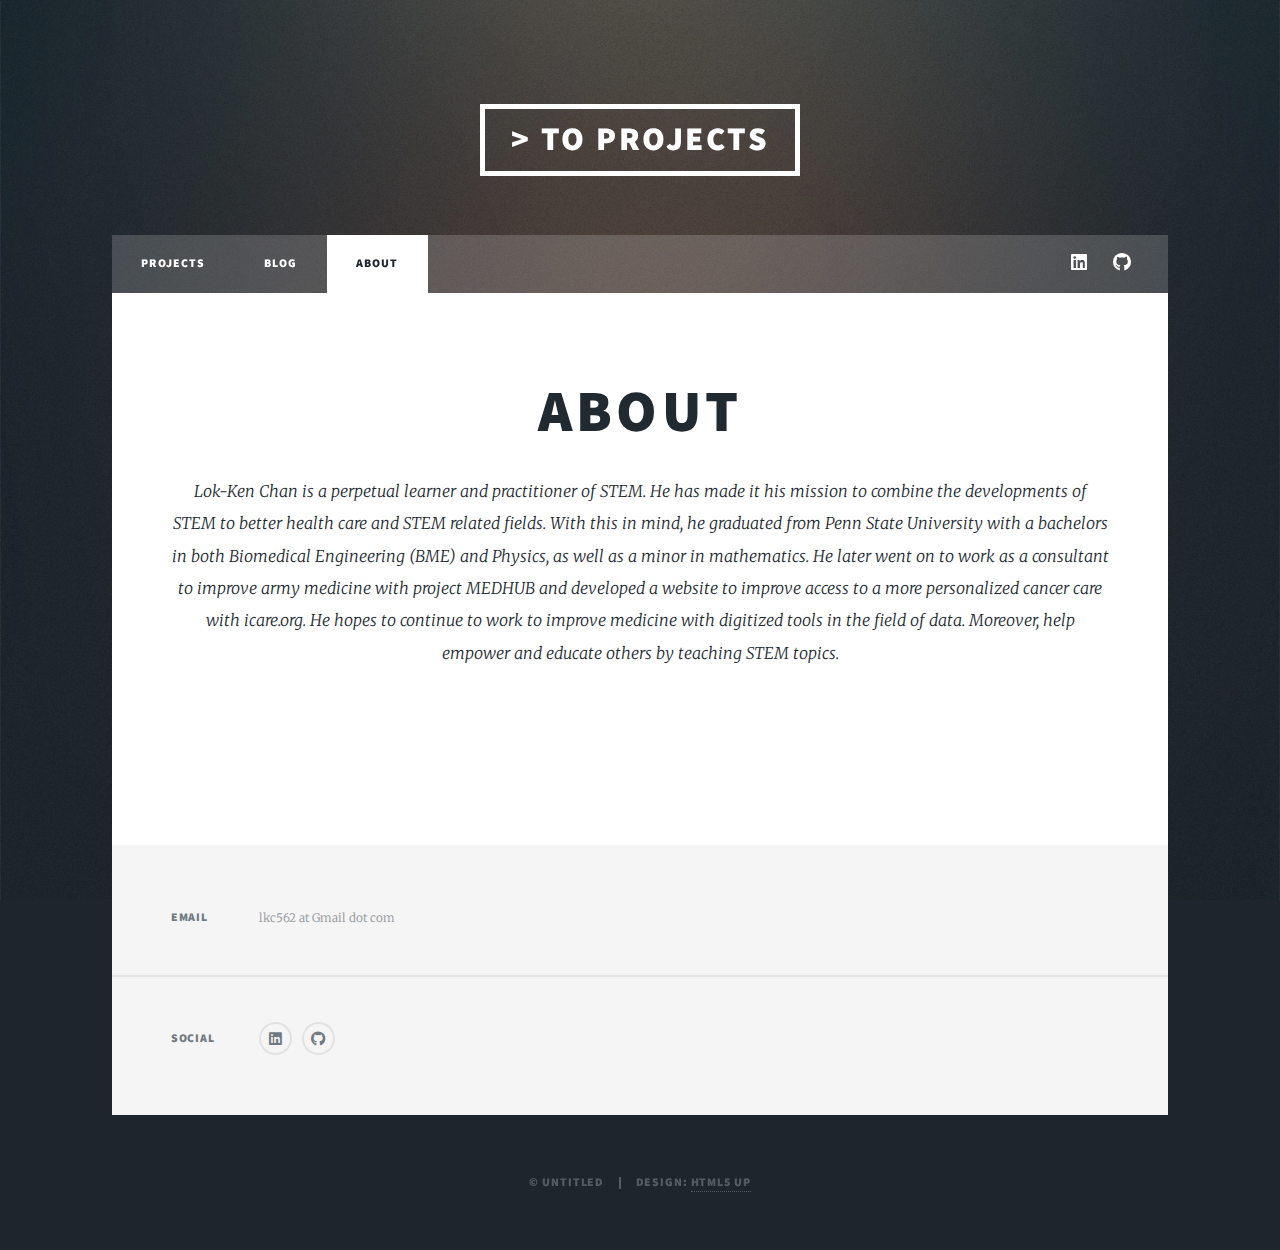
==== commit b36c4ced: "more about correction" ====
--- a/about.html
+++ b/about.html
@@ -43,10 +43,10 @@
 							<section class="post">
 								<header class="major">
 									<h1>About</h1>
-									<p>Lok-Ken Chan is a perpetual learner and practictioner of STEM. He has made it his mission to combine the developments of STEM
+									<p>Lok-Ken Chan is a perpetual learner and practitioner of STEM. He has made it his mission to combine the developments of STEM
 									to better health care and STEM related fields. With this in mind, he graduated from Penn State University with a bachelors in both Biomedical Engineering (BME) and Physics,
 									as well as a minor in mathematics. He later went on to work as a consultant to improve army medicine with project MEDHUB and developed a website to improve 
-									access to a more personalized cancer care with icare.org. He hopes to continue to work to improve medicine with digitalized tools in the field of data. 
+									access to a more personalized cancer care with icare.org. He hopes to continue to work to improve medicine with digitized tools in the field of data. 
 									Moreover, help empower and educate others by teaching STEM topics.</p>
 								</header>
 								<div class="image main"><img src="" alt="" /></div>
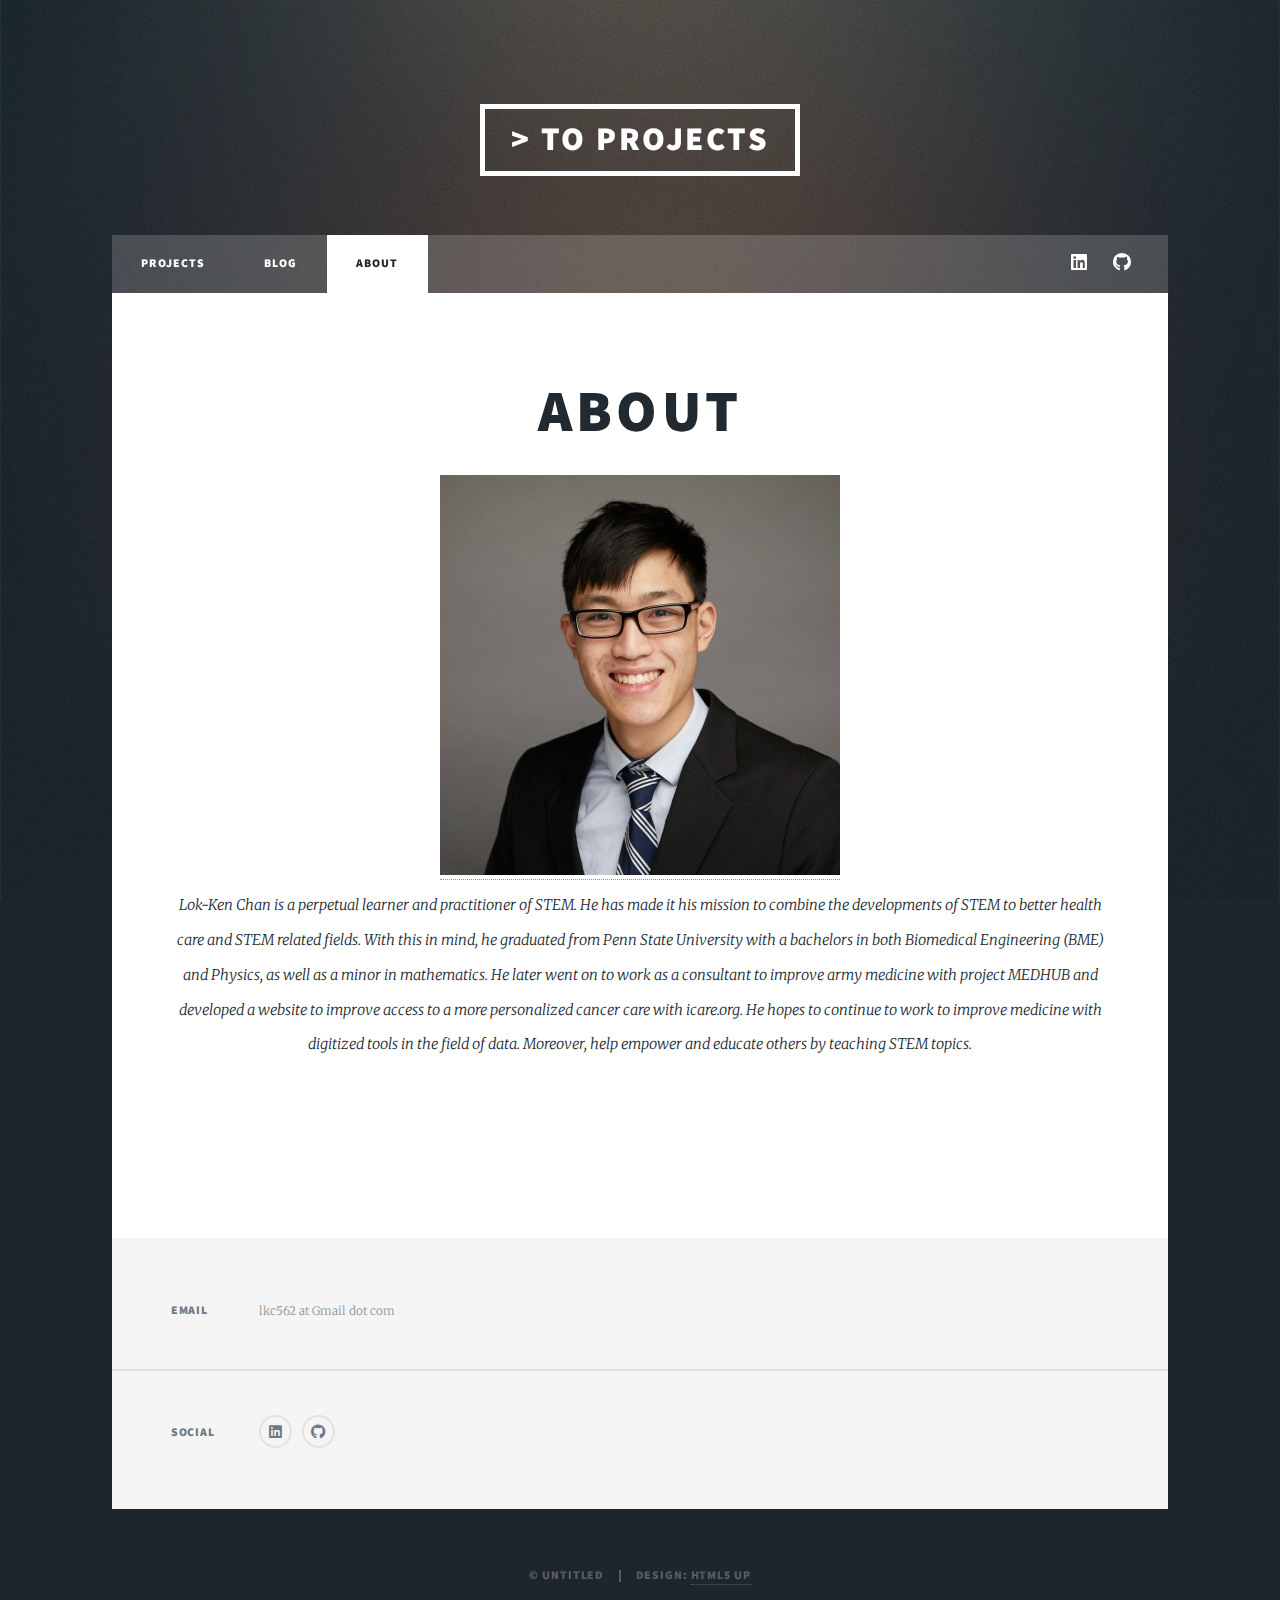
==== commit ac761129: "Attached readme, added image to about." ====
--- a/about.html
+++ b/about.html
@@ -10,6 +10,14 @@
 		<meta charset="utf-8" />
 		<meta name="viewport" content="width=device-width, initial-scale=1, user-scalable=no" />
 		<link rel="stylesheet" href="assets/css/main.css" />
+		<script id="MathJax-script" async src="https://cdn.jsdelivr.net/npm/mathjax@3/es5/tex-mml-chtml.js"></script>
+		<script>
+			MathJax = {
+				tex: {
+					inlineMath: [["$","$"],["\\(","\\)"]]
+				}
+		}
+		</script>
 		<noscript><link rel="stylesheet" href="assets/css/noscript.css" /></noscript>
 	</head>
 	<body class="is-preload">
@@ -43,6 +51,8 @@
 							<section class="post">
 								<header class="major">
 									<h1>About</h1>
+									
+									<a href="https://www.linkedin.com/in/lok-ken-chan/"><img src="images/LinkedIn_Profile_Picture.jfif" alt="" /></a>
 									<p>Lok-Ken Chan is a perpetual learner and practitioner of STEM. He has made it his mission to combine the developments of STEM
 									to better health care and STEM related fields. With this in mind, he graduated from Penn State University with a bachelors in both Biomedical Engineering (BME) and Physics,
 									as well as a minor in mathematics. He later went on to work as a consultant to improve army medicine with project MEDHUB and developed a website to improve 
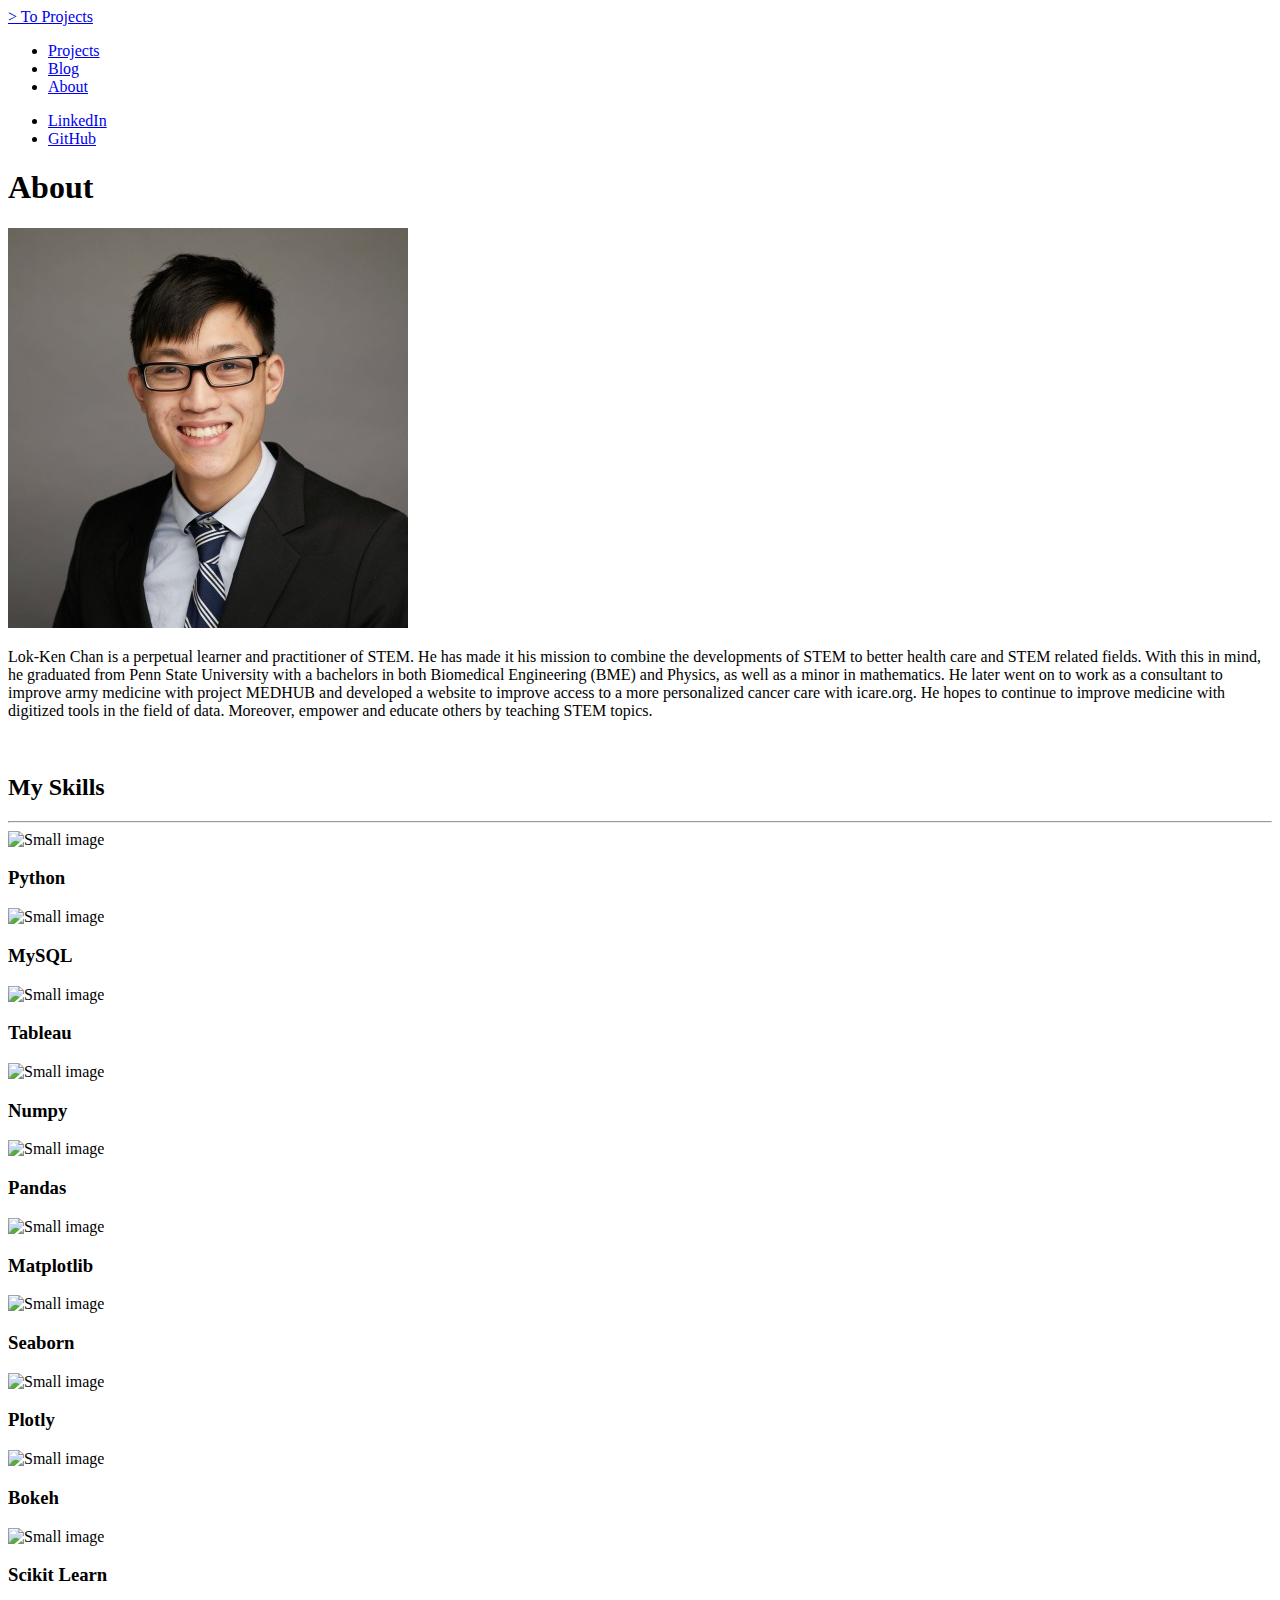
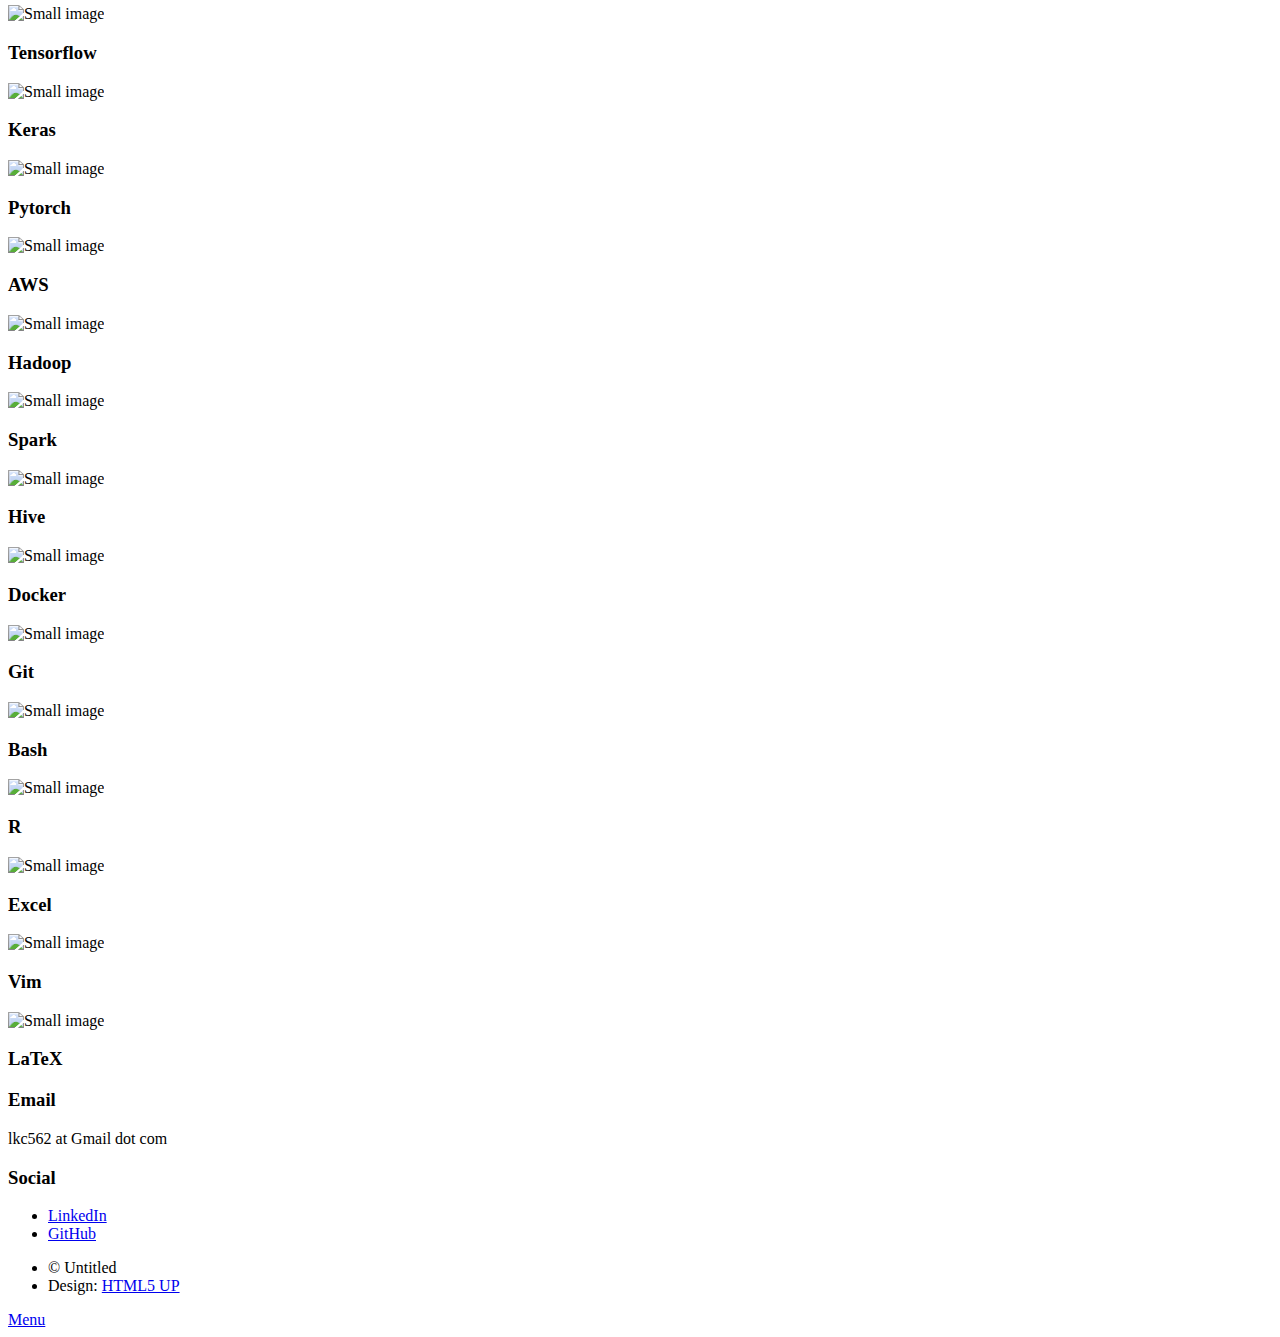
==== commit 6ae222b8: "Wording on profile" ====
--- a/about.html
+++ b/about.html
@@ -9,7 +9,7 @@
 		<title>About</title>
 		<meta charset="utf-8" />
 		<meta name="viewport" content="width=device-width, initial-scale=1, user-scalable=no" />
-		<link rel="stylesheet" href="assets/css/main.css" />
+		<link rel="stylesheet" href="assets/css/about_css.css" />
 		<script id="MathJax-script" async src="https://cdn.jsdelivr.net/npm/mathjax@3/es5/tex-mml-chtml.js"></script>
 		<script>
 			MathJax = {
@@ -51,19 +51,155 @@
 							<section class="post">
 								<header class="major">
 									<h1>About</h1>
-									
-									<a href="https://www.linkedin.com/in/lok-ken-chan/"><img src="images/LinkedIn_Profile_Picture.jfif" alt="" /></a>
+									<a href="https://www.linkedin.com/in/lok-ken-chan/"><img class="large_image" src="images/LinkedIn_Profile_Picture.jfif" alt="" /></a>
 									<p>Lok-Ken Chan is a perpetual learner and practitioner of STEM. He has made it his mission to combine the developments of STEM
 									to better health care and STEM related fields. With this in mind, he graduated from Penn State University with a bachelors in both Biomedical Engineering (BME) and Physics,
 									as well as a minor in mathematics. He later went on to work as a consultant to improve army medicine with project MEDHUB and developed a website to improve 
-									access to a more personalized cancer care with icare.org. He hopes to continue to work to improve medicine with digitized tools in the field of data. 
-									Moreover, help empower and educate others by teaching STEM topics.</p>
+									access to a more personalized cancer care with icare.org. He hopes to continue to improve medicine with digitized tools in the field of data. 
+									Moreover, empower and educate others by teaching STEM topics.</p>
 								</header>
-								<div class="image main"><img src="" alt="" /></div>
+
+								<div class="wrapper">
+									&nbsp;
+									<div class="top_div">
+										<h2>My Skills</h2>
+										<hr>
+									</div>
+
+									<div class="content">
+										<img class="small_image" src="images/Python_logo.png" alt="Small image">
+										<h3>Python</h3>
+									</div>
+	
+									<div class="content">
+										<img class="small_image" src="images/Mysql_logo.png" alt="Small image">
+										<h3>MySQL</h3>
+									</div>
+	
+									<div class="content">
+										<img class="small_image" src="images/Tableau_logo.png" alt="Small image">
+										<h3>Tableau</h3>
+									</div>
+
+									<div class="content">
+										<img class="small_image" src="images/Numpy_logo.png" alt="Small image">
+										<h3>Numpy</h3>
+									</div>
+
+									<div class="content">
+										<img class="small_image" src="images/Pandas_logo.png" alt="Small image">
+										<h3>Pandas</h3>
+									</div>
+
+									<div class="content">
+										<img class="small_image" src="images/Matplotlib_logo.png" alt="Small image">
+										<h3>Matplotlib</h3>
+									</div>
+
+									<div class="content">
+										<img class="small_image" src="images/Seaborn_logo.svg" alt="Small image">
+										<h3>Seaborn</h3>
+									</div>
+
+									<div class="content">
+										<img class="small_image" src="images/Plotly_logo.png" alt="Small image">
+										<h3>Plotly</h3>
+									</div>
+
+									<div class="content">
+										<img class="small_image" src="images/Bokeh_logo.png" alt="Small image">
+										<h3>Bokeh</h3>
+									</div>
+
+									<div class="content">
+										<img class="small_image" src="images/Scikitlearn_logo.png" alt="Small image">
+										<h3>Scikit Learn</h3>
+									</div>
+
+									<div class="content">
+										<img class="small_image" src="images/Tensorflow_logo.png" alt="Small image">
+										<h3>Tensorflow</h3>
+									</div>
+
+									<div class="content">
+										<img class="small_image" src="images/Keras_logo.png" alt="Small image">
+										<h3>Keras</h3>
+									</div>
+
+									<div class="content">
+										<img class="small_image" src="images/Pytorch_logo.png" alt="Small image">
+										<h3>Pytorch</h3>
+									</div>
+
+									<div class="content">
+										<img class="small_image" src="images/Aws_logo.png" alt="Small image">
+										<h3>AWS</h3>
+									</div>
+
+									<div class="content">
+										<img class="small_image" src="images/Hadoop_logo.png" alt="Small image">
+										<h3>Hadoop</h3>
+									</div>
+
+									<div class="content">
+										<img class="small_image" src="images/Spark_logo.png" alt="Small image">
+										<h3>Spark</h3>
+									</div>
+
+									<div class="content">
+										<img class="small_image" src="images/Hive_logo.png" alt="Small image">
+										<h3>Hive</h3>
+									</div>
+
+									<div class="content">
+										<img class="small_image" src="images/Docker_logo.png" alt="Small image">
+										<h3>Docker</h3>
+									</div>
+
+									<div class="content">
+										<img class="small_image" src="images/Git_logo.png" alt="Small image">
+										<h3>Git</h3>
+									</div>
+
+									<div class="content">
+										<img class="small_image" src="images/Bash_logo.png" alt="Small image">
+										<h3>Bash</h3>
+									</div>
+
+									<div class="content">
+										<img class="small_image" src="images/R_logo.png" alt="Small image">
+										<h3>R</h3>
+									</div>
+
+									<div class="content">
+										<img class="small_image" src="images/Excel_logo.png" alt="Small image">
+										<h3>Excel</h3>
+									</div>
+
+									<div class="content">
+										<img class="small_image" src="images/Vim_logo.png" alt="Small image">
+										<h3>Vim</h3>
+									</div>
+
+									<div class="content">
+										<img class="small_image" src="images/Latex_logo.png" alt="Small image">
+										<h3>LaTeX</h3>
+									</div>
+
+								</div>
+
 							</section>
 						
+							
+
+
 					</div>
 					
+
+
+
+
+
 				<!-- Footer -->
 					<footer id="footer">
 						<!-- <section>
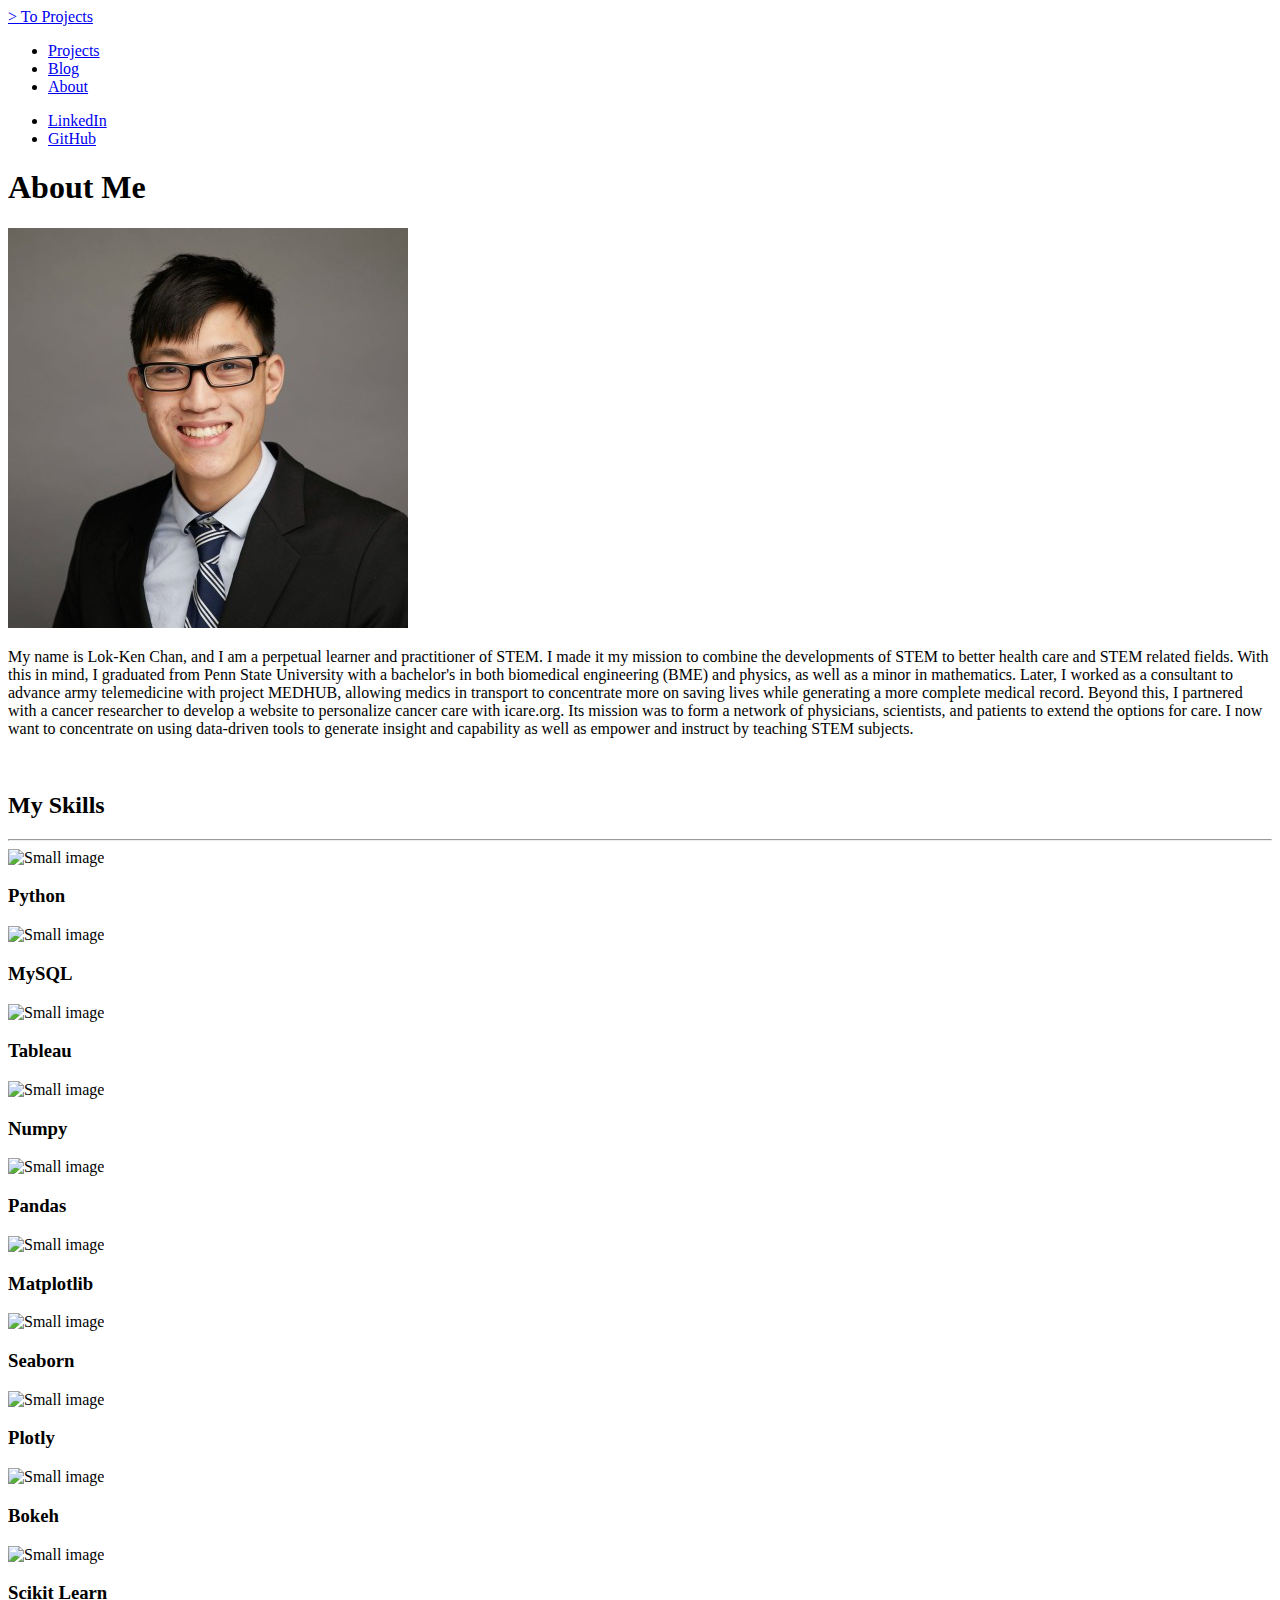
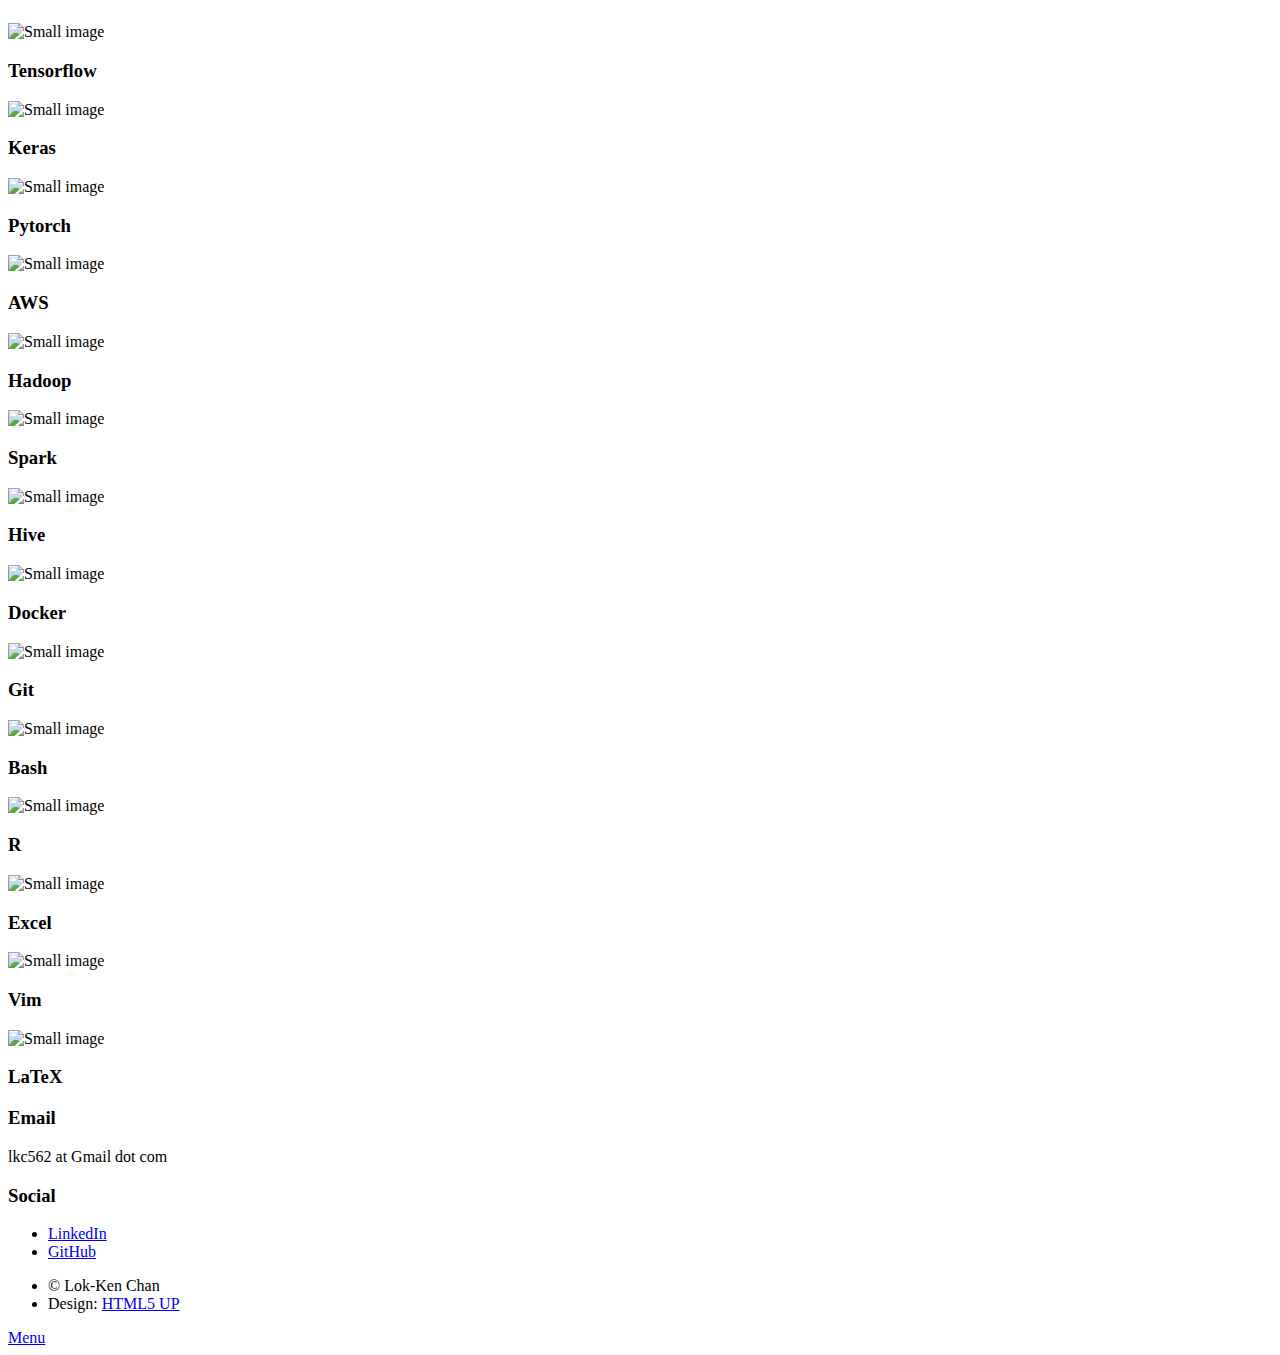
==== commit c326fe02: "Copy update at footer" ====
--- a/about.html
+++ b/about.html
@@ -50,13 +50,15 @@
 						<!-- Post -->
 							<section class="post">
 								<header class="major">
-									<h1>About</h1>
+									<h1>About Me</h1>
 									<a href="https://www.linkedin.com/in/lok-ken-chan/"><img class="large_image" src="images/LinkedIn_Profile_Picture.jfif" alt="" /></a>
-									<p>Lok-Ken Chan is a perpetual learner and practitioner of STEM. He has made it his mission to combine the developments of STEM
-									to better health care and STEM related fields. With this in mind, he graduated from Penn State University with a bachelors in both Biomedical Engineering (BME) and Physics,
-									as well as a minor in mathematics. He later went on to work as a consultant to improve army medicine with project MEDHUB and developed a website to improve 
-									access to a more personalized cancer care with icare.org. He hopes to continue to improve medicine with digitized tools in the field of data. 
-									Moreover, empower and educate others by teaching STEM topics.</p>
+									<p> My name is Lok-Ken Chan, and I am a perpetual learner and practitioner of STEM. 
+										I made it my mission to combine the developments of STEM to better health care and STEM related fields. 
+										With this in mind, I graduated from Penn State University with a bachelor's in both biomedical engineering (BME) and physics, as well as a minor in mathematics. 
+										Later, I worked as a consultant to advance army telemedicine with project MEDHUB, allowing medics in transport to concentrate more on saving lives while generating a more complete medical record. 
+										Beyond this, I partnered with a cancer researcher to develop a website to personalize cancer care with icare.org. Its mission was to form a network of physicians, scientists, and patients to extend the options for care. 
+										I now want to concentrate on using data-driven tools to generate insight and capability as well as empower and instruct by teaching STEM subjects.
+									</p>
 								</header>
 
 								<div class="wrapper">
@@ -240,7 +242,7 @@
 
 				<!-- Copyright -->
 					<div id="copyright">
-						<ul><li>&copy; Untitled</li><li>Design: <a href="https://html5up.net">HTML5 UP</a></li></ul>
+						<ul><li>&copy; Lok-Ken Chan</li><li>Design: <a href="https://html5up.net">HTML5 UP</a></li></ul>
 					</div>
 
 			</div>
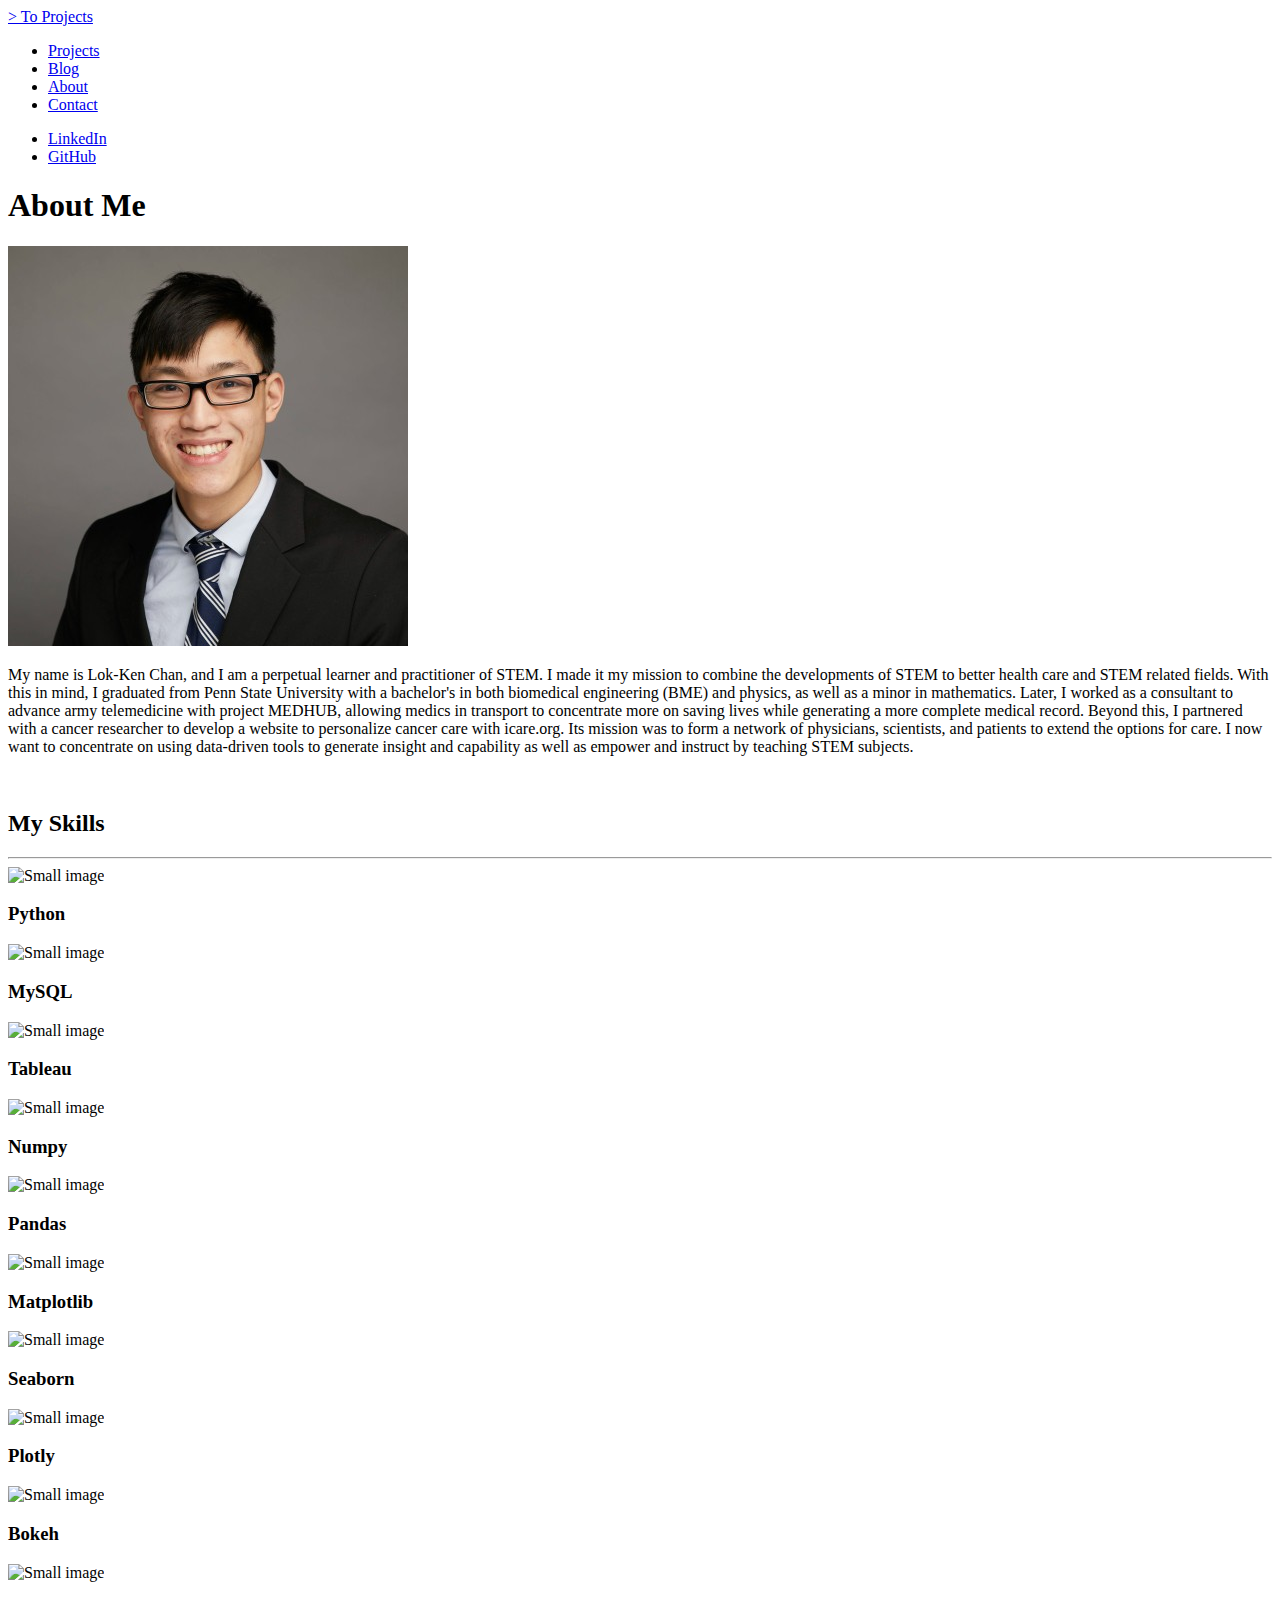
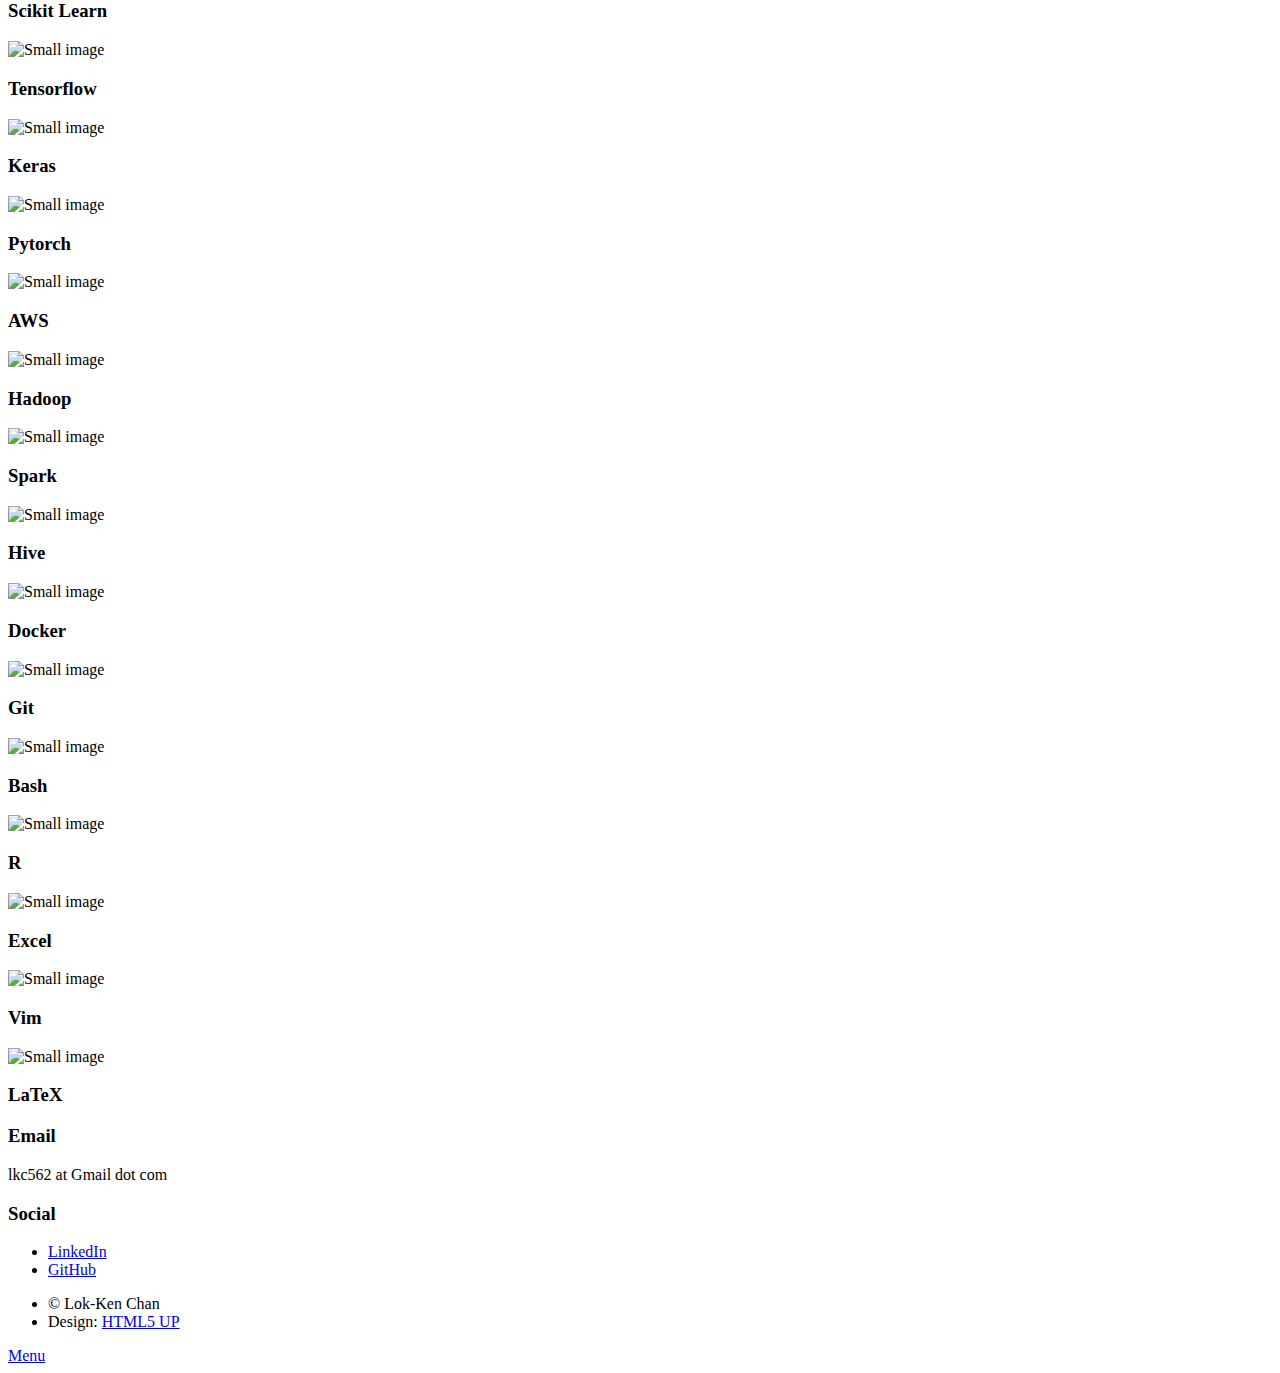
==== commit 36232a0c: "contact page-testing" ====
--- a/about.html
+++ b/about.html
@@ -36,7 +36,8 @@
 							<li><a href="index.html">Projects</a></li>
 							<li><a href="blog.html">Blog</a></li>
 							<li class="active"><a href="about.html">About</a></li>
-<!-- 							<li><a href="elements.html">Elements Reference</a></li>
+							<li><a href="contact.html">Contact</a></li>
+<!-- 						<li><a href="elements.html">Elements Reference</a></li>
  -->						</ul>
 						<ul class="icons">
 							<li><a href="https://www.linkedin.com/in/lok-ken-chan/" class="icon brands alt fa-linkedin"><span class="label">LinkedIn</span></a></li>
